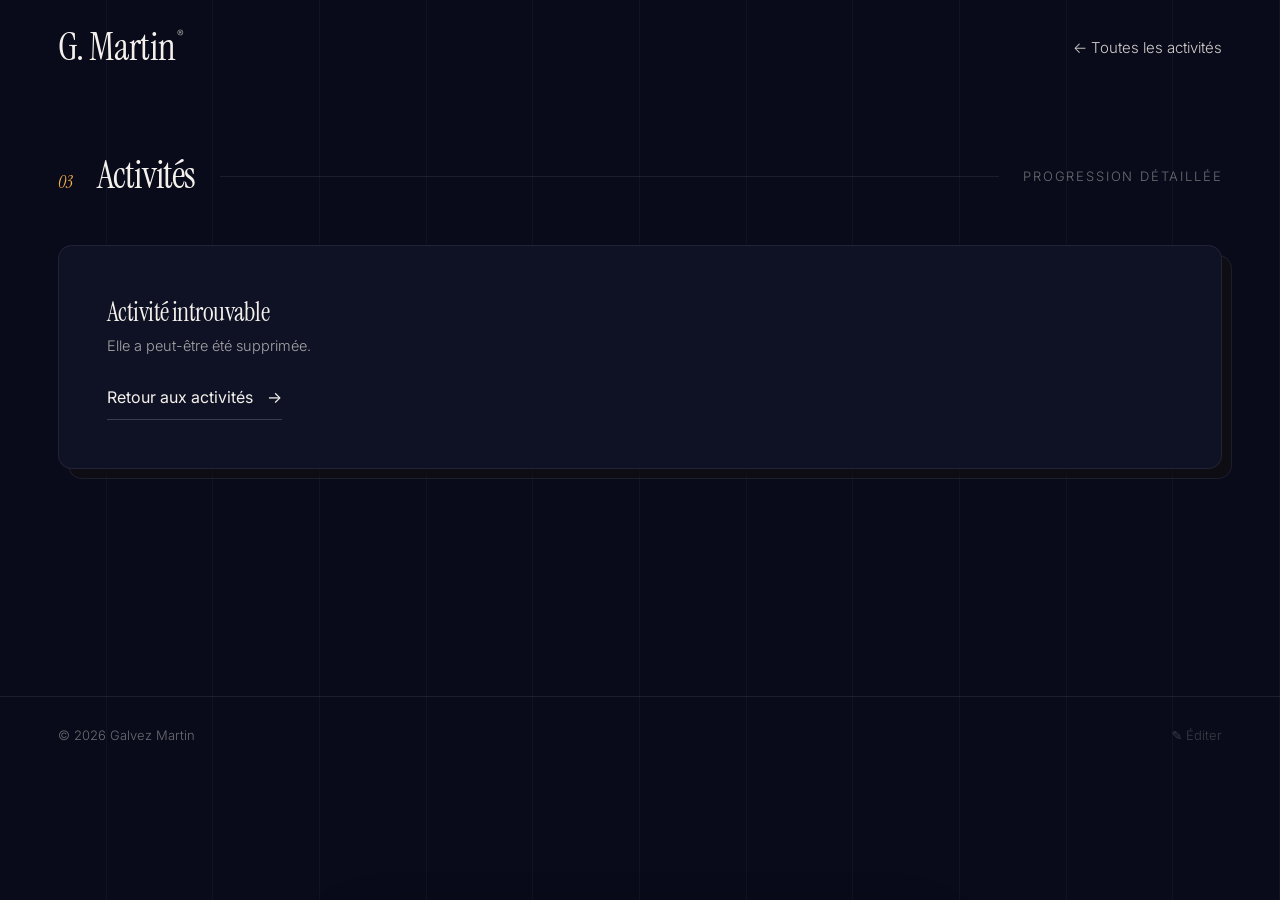
==== activite.html @ 53695359 "Activités : trois cartes par ligne et ouverture dans un nouvel onglet - Un clic sur une carte ouvre " ====
<!doctype html>
<html lang="fr">
<head>
  <meta charset="utf-8">
  <meta name="viewport" content="width=device-width, initial-scale=1">
  <title>Activité — Galvez Martin</title>
  <meta name="description" content="Galvez Martin — étudiant M2 au CEIPI, joueur d'échecs et de poker, bâtisseur de sites, d'agents autonomes, de mosaïques et de drones.">
  <link rel="preconnect" href="https://fonts.googleapis.com">
  <link rel="preconnect" href="https://fonts.gstatic.com" crossorigin>
  <link href="https://fonts.googleapis.com/css2?family=Instrument+Serif:ital@0;1&family=Inter:wght@300;400;500;600&display=swap" rel="stylesheet">
  <link rel="stylesheet" href="css/style.css">
</head>
<body data-page="activity">
  <div class="grid-lines" aria-hidden="true"></div>

  <nav class="nav page-nav">
    <a class="logo" href="index.html"><span data-edit="profile.logo"></span><sup>®</sup></a>
    <a class="back-link" href="index.html#activites">← Toutes les activités</a>
  </nav>

  <main class="section detail-section">
    <div class="section-head">
      <span class="section-num">03</span>
      <span class="section-title-sm">Activités</span>
      <span class="section-rule" aria-hidden="true"></span>
      <span class="section-meta">Progression détaillée</span>
    </div>
    <div id="activities"></div>
  </main>

  <footer class="footer">
    <span>© <span id="year"></span> <span data-edit="profile.name"></span></span>
    <a href="#edit" class="edit-trigger" id="editTrigger" title="Mode édition">✎ Éditer</a>
  </footer>

  <!-- Barre d'édition -->
  <div class="editbar" id="editbar" role="toolbar" aria-label="Outils d'édition">
    <span class="editbar-title"><span class="dot"></span> Mode édition</span>
    <span class="editbar-status" id="saveStatus">Enregistré</span>
    <div class="editbar-actions">
      <button class="btn btn-small" id="exportBtn" type="button" title="Télécharger data.js à placer dans le dossier js/ pour publier">Exporter</button>
      <label class="btn btn-small" title="Recharger une sauvegarde (data.js ou .json)">Importer<input type="file" id="importInput" accept=".js,.json,application/json,text/javascript" hidden></label>
      <button class="btn btn-small btn-danger" id="resetBtn" type="button" title="Effacer les modifications locales">Réinitialiser</button>
      <button class="btn btn-small btn-solid" id="exitEdit" type="button">Terminer</button>
    </div>
  </div>

  <!-- Visionneuse photo -->
  <div class="lightbox" id="lightbox" hidden>
    <button class="lightbox-close" type="button" aria-label="Fermer">×</button>
    <button class="lightbox-nav prev" type="button" aria-label="Photo précédente">←</button>
    <figure><img alt=""><figcaption></figcaption></figure>
    <button class="lightbox-nav next" type="button" aria-label="Photo suivante">→</button>
  </div>

  <div class="toast" id="toast" role="status" aria-live="polite"></div>

  <script src="js/data.js"></script>
  <script src="js/app.js"></script>
</body>
</html>
---- css/style.css ----
/* ============ Jetons ============ */
:root {
  --bg: #0a0b1a;
  --bg-2: #0f1124;
  --surface: rgba(255, 255, 255, 0.035);
  --surface-2: rgba(255, 255, 255, 0.06);
  --line: rgba(255, 255, 255, 0.08);
  --line-strong: rgba(255, 255, 255, 0.18);
  --text: #f4f1ec;
  --muted: rgba(244, 241, 236, 0.66);
  --faint: rgba(244, 241, 236, 0.42);
  --lava: #ff7a1a;
  --lava-2: #ffb347;
  --ember: #c2410c;
  --done: #ff8a2a;
  --doing: #f5c26b;
  --todo: rgba(244, 241, 236, 0.35);
  --serif: 'Instrument Serif', 'Times New Roman', serif;
  --sans: 'Inter', system-ui, -apple-system, 'Segoe UI', sans-serif;
  --gutter: clamp(16px, 4.5vw, 80px);
  --radius: 14px;
  --ease: cubic-bezier(.2, .7, .1, 1);
}

*, *::before, *::after { box-sizing: border-box; }
html { scroll-behavior: smooth; -webkit-text-size-adjust: 100%; }
body {
  margin: 0;
  background: var(--bg);
  color: var(--text);
  font-family: var(--sans);
  font-weight: 300;
  font-size: 16px;
  line-height: 1.55;
  -webkit-font-smoothing: antialiased;
  overflow-x: hidden;
}
body.no-scroll { overflow: hidden; }
img { max-width: 100%; display: block; }
a { color: inherit; text-decoration: none; }
button, input { font: inherit; color: inherit; }
::selection { background: var(--lava); color: #120a05; }

/* Lignes verticales fines, comme les exemples */
.grid-lines {
  position: fixed;
  inset: 0;
  pointer-events: none;
  z-index: 1;
  background-image: repeating-linear-gradient(90deg, transparent 0, transparent calc(100% / 12 - 1px), rgba(255, 255, 255, 0.035) calc(100% / 12 - 1px), rgba(255, 255, 255, 0.035) calc(100% / 12));
}

/* ============ Hero ============ */
.hero {
  position: relative;
  min-height: 100svh;
  display: flex;
  flex-direction: column;
  padding: 28px var(--gutter) 36px;
  overflow: hidden;
  isolation: isolate;
}
.lava {
  position: absolute;
  inset: -6%;
  width: 112%;
  height: 112%;
  z-index: -2;
  filter: blur(2.5px) saturate(1.15) contrast(1.05);
  transform: scale(1.02);
}
.hero-shade {
  position: absolute;
  inset: 0;
  z-index: -1;
  background:
    radial-gradient(120% 80% at 30% 40%, rgba(10, 11, 26, 0), rgba(10, 11, 26, 0.6)),
    linear-gradient(180deg, rgba(10, 11, 26, 0.5) 0%, rgba(10, 11, 26, 0.1) 40%, rgba(10, 11, 26, 0.9) 92%, var(--bg) 100%);
}
.hero-shade::after { /* grain */
  content: '';
  position: absolute;
  inset: 0;
  opacity: 0.18;
  mix-blend-mode: overlay;
  background-image: url("data:image/svg+xml,%3Csvg xmlns='http://www.w3.org/2000/svg' width='160' height='160'%3E%3Cfilter id='n'%3E%3CfeTurbulence type='fractalNoise' baseFrequency='.9' numOctaves='2' stitchTiles='stitch'/%3E%3C/filter%3E%3Crect width='100%25' height='100%25' filter='url(%23n)'/%3E%3C/svg%3E");
}

.nav {
  display: flex;
  align-items: center;
  justify-content: space-between;
  gap: 24px;
  position: relative;
  z-index: 2;
}
.logo { font-family: var(--serif); font-size: clamp(28px, 3vw, 40px); letter-spacing: -0.01em; line-height: 1; }
.logo sup { font-family: var(--sans); font-size: 10px; margin-left: 2px; vertical-align: top; opacity: .8; }
.nav-links { display: flex; gap: clamp(14px, 2.4vw, 32px); font-size: 15px; font-weight: 400; }
.nav-links a { position: relative; opacity: .9; }
.nav-links a::after {
  content: ''; position: absolute; left: 0; right: 0; bottom: -4px; height: 1px;
  background: currentColor; transform: scaleX(0); transform-origin: left; transition: transform .4s var(--ease);
}
.nav-links a:hover::after { transform: scaleX(1); }

.hero-inner {
  margin-top: auto;
  padding-top: 12vh;
  position: relative;
  z-index: 2;
}
.pill {
  display: inline-flex;
  align-items: center;
  gap: 8px;
  padding: 8px 14px;
  border-radius: 999px;
  background: rgba(255, 255, 255, 0.09);
  backdrop-filter: blur(10px);
  -webkit-backdrop-filter: blur(10px);
  font-size: 14px;
  font-weight: 500;
  border: 1px solid rgba(255, 255, 255, 0.08);
}
.spark { color: var(--lava-2); }
.hero-title {
  font-family: var(--serif);
  font-weight: 400;
  font-size: clamp(64px, 14.5vw, 260px);
  line-height: .9;
  letter-spacing: -0.035em;
  margin: 24px 0 0;
  text-shadow: 0 10px 60px rgba(10, 11, 26, 0.35);
}

.hero-bottom {
  display: flex;
  justify-content: space-between;
  align-items: flex-end;
  gap: 32px;
  margin-top: 6vh;
  position: relative;
  z-index: 2;
}
.scroll-cue { font-size: 15px; display: inline-flex; gap: 10px; align-items: center; opacity: .85; }
.arrow-down { display: inline-block; animation: bob 2.2s var(--ease) infinite; }
@keyframes bob { 50% { transform: translateY(5px); } }
.hero-lead { max-width: 500px; }
.hero-lead p { font-size: clamp(17px, 1.6vw, 22px); line-height: 1.4; margin: 0 0 22px; }
.hero-lead strong { font-weight: 600; letter-spacing: -0.01em; }

.link-arrow {
  display: inline-flex;
  align-items: center;
  gap: 14px;
  padding-bottom: 10px;
  border-bottom: 1px solid var(--line-strong);
  font-size: 16px;
  font-weight: 400;
  transition: border-color .3s, gap .3s var(--ease);
}
.link-arrow > span:last-child { transition: transform .3s var(--ease); }
.link-arrow:hover { border-color: var(--lava); gap: 20px; }

/* ============ Sections ============ */
main, .footer { position: relative; z-index: 2; }
.section { padding: clamp(80px, 11vw, 150px) var(--gutter) 0; position: relative; }
.section + .section { padding-top: clamp(100px, 12vw, 170px); }
.lead { font-size: clamp(18px, 1.7vw, 24px); line-height: 1.4; margin: 0; font-weight: 300; }
.display { font-family: var(--serif); font-weight: 400; line-height: .95; letter-spacing: -0.03em; margin: 0; }
.display em { font-style: italic; }

/* En-tête de partie : numéro, titre, filet, mention */
.section-head {
  display: flex;
  align-items: baseline;
  gap: clamp(12px, 2vw, 24px);
  margin-bottom: clamp(28px, 4vw, 48px);
}
.section-num {
  font-family: var(--serif);
  font-style: italic;
  font-size: 18px;
  color: var(--lava-2);
}
.section-title {
  font-family: var(--serif);
  font-weight: 400;
  font-size: clamp(44px, 5.5vw, 80px);
  line-height: 1;
  letter-spacing: -0.03em;
  margin: 0;
  white-space: nowrap;
}
.section-title em { font-style: italic; }
.section-rule { flex: 1; height: 1px; background: var(--line); align-self: center; min-width: 24px; }
.section-meta { align-self: center; font-size: 13px; letter-spacing: .14em; text-transform: uppercase; color: var(--faint); white-space: nowrap; }

/* Panneau : fond plein, bordure fine, ombre décalée */
.card {
  position: relative;
  background: var(--bg-2);
  border: 1px solid var(--line);
  border-radius: var(--radius);
  box-shadow: 10px 10px 0 -1px rgba(0, 0, 0, .55), 10px 10px 0 0 var(--line);
}

/* ============ À propos ============ */
.about-card {
  display: grid;
  grid-template-columns: minmax(0, 0.85fr) minmax(0, 1.4fr);
  overflow: hidden;
}
.about-portrait {
  position: relative;
  min-height: 460px;
  border-right: 1px solid var(--line);
  background-color: #0c0e20;
  background-image: radial-gradient(rgba(255, 255, 255, .07) 1px, transparent 1px);
  background-size: 18px 18px;
  display: grid;
  place-items: center;
}
.portrait-img { position: absolute; inset: 0; width: 100%; height: 100%; object-fit: cover; }
.portrait-placeholder {
  width: min(64%, 260px);
  aspect-ratio: 1;
  border-radius: 50%;
  display: grid;
  place-items: center;
  background: radial-gradient(circle at 35% 30%, var(--lava-2), var(--lava) 35%, var(--ember) 65%, #3a1206);
  box-shadow: 0 0 80px rgba(255, 122, 26, .35), inset 0 -20px 40px rgba(0, 0, 0, .35);
}
.portrait-placeholder span { font-family: var(--serif); font-size: clamp(64px, 7vw, 110px); color: #1a0b04; letter-spacing: -0.04em; }
.portrait-tools { position: absolute; left: 16px; bottom: 16px; display: flex; gap: 6px; flex-wrap: wrap; }
.portrait-tools .icon-btn, .on-media { background: rgba(10, 11, 26, .78); color: var(--text); backdrop-filter: blur(6px); }

.about-info { padding: clamp(28px, 3.5vw, 48px); }
.about-top { display: flex; justify-content: space-between; align-items: center; gap: 16px; }
.eyebrow { display: inline-block; font-size: 12px; letter-spacing: .16em; text-transform: uppercase; color: var(--faint); }
.about-level { font-size: 12px; letter-spacing: .14em; text-transform: uppercase; color: var(--faint); white-space: nowrap; }
.about-level strong { color: var(--lava-2); font-weight: 500; margin-left: 6px; }
.about-name {
  font-family: var(--serif);
  font-weight: 400;
  font-size: clamp(44px, 5vw, 76px);
  line-height: 1;
  letter-spacing: -0.03em;
  margin: 18px 0 8px;
}
.about-tagline { margin: 0; font-size: 15px; letter-spacing: .02em; color: var(--lava-2); }
.about-bio { margin: 18px 0 0; color: var(--muted); font-size: 16px; line-height: 1.6; max-width: 60ch; }
.rule { border: 0; height: 1px; background: var(--line); margin: 28px 0 18px; }
.inventory {
  display: grid;
  grid-template-columns: 1fr 1fr;
  gap: 0 40px;
  margin: 12px 0 0;
}
.inv-row {
  position: relative;
  display: flex;
  justify-content: space-between;
  align-items: baseline;
  gap: 16px;
  padding: 10px 0;
  border-bottom: 1px dashed var(--line);
}
.inv-row dt { font-size: 15px; color: var(--text); }
.inv-row dd { margin: 0; font-size: 15px; color: var(--lava-2); text-align: right; }
.inv-del {
  position: absolute; right: -22px; top: 50%; transform: translateY(-50%);
  border: 0; background: none; color: var(--faint); cursor: pointer; font-size: 16px;
}
.inv-del:hover { color: #ff8589; }
.add-inventory { margin-top: 14px; }
.about-motto { margin: 12px 0 0; font-family: var(--serif); font-style: italic; font-size: clamp(22px, 2.2vw, 30px); line-height: 1.25; }

/* Traits / convictions */
.traits {
  display: grid;
  grid-template-columns: repeat(4, 1fr);
  gap: clamp(24px, 3vw, 56px);
  margin-top: clamp(64px, 8vw, 110px);
}
.trait h3 {
  font-family: var(--serif);
  font-weight: 400;
  font-size: clamp(28px, 2.5vw, 38px);
  letter-spacing: -0.025em;
  line-height: 1;
  margin: 0 0 20px;
}
.trait p { color: var(--muted); font-size: 16px; line-height: 1.6; margin: 0; }

/* Tags d'état */
.tag {
  display: inline-flex;
  align-items: center;
  gap: 6px;
  font-family: var(--sans);
  font-size: 12px;
  font-weight: 500;
  letter-spacing: .04em;
  text-transform: uppercase;
  padding: 4px 10px;
  border-radius: 999px;
  border: 1px solid;
  vertical-align: middle;
  white-space: nowrap;
}
.tag-done { color: var(--done); border-color: rgba(255, 138, 42, .4); background: rgba(255, 138, 42, .08); }
.tag-doing { color: var(--doing); border-color: rgba(245, 194, 107, .4); background: rgba(245, 194, 107, .08); }
.tag-todo { color: var(--muted); border-color: var(--line-strong); }

/* ============ Barres de progression ============ */
.bar {
  position: relative;
  display: flex;
  height: 6px;
  border-radius: 999px;
  background: rgba(255, 255, 255, 0.08);
  overflow: hidden;
}
.bar-done, .bar-doing { height: 100%; transition: width 1.4s var(--ease); }
.bar-done {
  background: linear-gradient(90deg, var(--ember), var(--lava) 60%, var(--lava-2));
  box-shadow: 0 0 18px rgba(255, 122, 26, .55);
  position: relative;
}
.bar-done::after { /* lueur qui balaie la barre */
  content: '';
  position: absolute;
  inset: 0;
  background: linear-gradient(90deg, transparent, rgba(255, 255, 255, .45), transparent);
  transform: translateX(-100%);
  animation: sheen 3.2s 1.4s ease-in-out infinite;
}
@keyframes sheen { 60%, 100% { transform: translateX(100%); } }
.bar-doing {
  background: repeating-linear-gradient(-45deg, rgba(245, 194, 107, .55) 0 5px, rgba(245, 194, 107, .25) 5px 10px);
  background-size: 14px 14px;
  animation: stripes 1s linear infinite;
}
@keyframes stripes { to { background-position: 14px 0; } }

.global-progress { padding: 22px 24px; border: 1px solid var(--line); border-radius: var(--radius); background: var(--surface); }
.global-head { display: flex; justify-content: space-between; align-items: baseline; margin-bottom: 14px; color: var(--muted); font-size: 14px; }
.global-head strong { font-family: var(--serif); font-weight: 400; color: var(--text); font-size: 36px; line-height: 1; }

/* ============ Activités ============ */
.activities-intro {
  display: grid;
  grid-template-columns: minmax(0, 1.2fr) minmax(0, 1fr);
  gap: 40px;
  align-items: center;
}
.activities {
  display: grid;
  grid-template-columns: repeat(3, minmax(0, 1fr));
  gap: clamp(20px, 2.2vw, 32px);
  margin-top: clamp(48px, 6vw, 80px);
  align-items: start;
}
.activity { padding: 14px; transition: border-color .3s, transform .3s var(--ease); }
.activity-top { cursor: pointer; border-radius: 8px; }
.activity-top:focus-visible { outline: 2px solid var(--lava); outline-offset: 6px; }
.activity:hover { transform: translateY(-3px); }
body.editing .activity-top [contenteditable] { cursor: text; }
.activity:hover { border-color: var(--line-strong); }
.activity-top { display: grid; gap: 16px; }

.card-media {
  position: relative;
  aspect-ratio: 16 / 10;
  border-radius: 8px;
  overflow: hidden;
  background: #0c0e20;
}
.card-cover { width: 100%; height: 100%; object-fit: cover; transition: transform .8s var(--ease); }
.activity:hover .card-cover { transform: scale(1.03); }
.card-placeholder {
  position: absolute;
  inset: 0;
  display: grid;
  place-items: center;
  background:
    radial-gradient(70% 90% at calc(30% + var(--hue) * 1%) 110%, hsla(calc(14 + var(--hue) * .5), 95%, 52%, .85), transparent 70%),
    radial-gradient(50% 60% at 85% 0%, hsla(calc(30 + var(--hue) * .4), 90%, 60%, .25), transparent 70%),
    linear-gradient(160deg, #15172e, #0b0c1c);
}
.card-placeholder::before { /* fines lignes de grille */
  content: '';
  position: absolute;
  inset: 0;
  background-image: linear-gradient(rgba(255, 255, 255, .05) 1px, transparent 1px), linear-gradient(90deg, rgba(255, 255, 255, .05) 1px, transparent 1px);
  background-size: 25% 33.33%;
}
.card-placeholder span { position: relative; font-family: var(--serif); font-style: italic; font-size: clamp(56px, 5.5vw, 92px); line-height: 1; color: rgba(255, 246, 236, .92); letter-spacing: -0.04em; }
.card-num {
  position: absolute; left: 12px; top: 12px;
  font-size: 12px; letter-spacing: .12em; padding: 4px 9px; border-radius: 999px;
  background: rgba(10, 11, 26, .7); backdrop-filter: blur(6px); color: var(--muted);
}
.card-placeholder ~ .card-num { display: none; }
.media-tools { position: absolute; right: 10px; bottom: 10px; display: flex; flex-wrap: wrap; justify-content: flex-end; gap: 6px; }

.card-body { padding: 0 4px 4px; }
.activity-tag { font-size: 12px; text-transform: uppercase; letter-spacing: .14em; color: var(--lava-2); font-weight: 500; }
.activity-title {
  font-family: var(--serif);
  font-weight: 400;
  font-size: clamp(21px, 2vw, 30px);
  letter-spacing: -0.02em;
  line-height: 1.05;
  margin: 6px 0 8px;
}
.activity-desc { margin: 0; color: var(--muted); font-size: 14.5px; line-height: 1.5; }

.activity-progress { margin-top: 16px; }
.progress-row { display: flex; align-items: center; gap: 16px; }
.progress-row .bar { flex: 1; }
.progress-num { font-family: var(--serif); font-size: 26px; line-height: 1; min-width: 2.6em; text-align: right; }
.progress-num small { font-size: .55em; color: var(--faint); margin-left: 1px; }
.progress-legend { display: flex; flex-wrap: wrap; gap: 4px 12px; margin-top: 8px; font-size: 12px; color: var(--muted); }
.progress-legend i { display: inline-block; width: 8px; height: 8px; border-radius: 50%; margin-right: 7px; vertical-align: 1px; }
.dot-done { background: var(--done); box-shadow: 0 0 8px var(--done); }
.dot-doing { background: var(--doing); }
.dot-todo { background: var(--todo); }

.activity-open { margin-top: 14px; font-size: 14px; padding-bottom: 8px; }
.activity:hover .activity-open { border-color: var(--lava); gap: 20px; }

.columns {
  display: grid;
  grid-template-columns: repeat(3, 1fr);
  gap: 16px;
  padding-top: 28px;
}
.col {
  background: var(--surface);
  border: 1px solid var(--line);
  border-radius: var(--radius);
  padding: 16px;
  transition: border-color .2s, background .2s;
  min-width: 0;
}
.col.drop { border-color: var(--lava); background: rgba(255, 122, 26, .06); }
.col-head { display: flex; justify-content: space-between; align-items: center; margin-bottom: 14px; }
.col-count { font-family: var(--serif); font-size: 22px; color: var(--faint); }
.task-list { list-style: none; margin: 0; padding: 0; display: grid; gap: 10px; }
.empty { color: var(--faint); font-size: 14px; padding: 10px 2px; font-style: italic; }

.task {
  background: var(--bg-2);
  border: 1px solid var(--line);
  border-left: 2px solid var(--todo);
  border-radius: 10px;
  padding: 12px 14px;
  transition: transform .2s, border-color .2s, opacity .2s;
}
.task.s-done { border-left-color: var(--done); }
.task.s-doing { border-left-color: var(--doing); }
.task.s-done .task-text { color: var(--text); }
.task.dragging { opacity: .4; }
body.editing .task[draggable="true"] { cursor: grab; }
.task-text { margin: 0; font-size: 15px; line-height: 1.45; font-weight: 400; overflow-wrap: anywhere; }
.task-date { display: block; margin-top: 6px; font-size: 12px; color: var(--faint); }
.task-photos { display: grid; grid-template-columns: repeat(auto-fill, minmax(64px, 1fr)); gap: 6px; margin-top: 10px; }
.thumb { position: relative; aspect-ratio: 1; }
.thumb-open { all: unset; cursor: zoom-in; display: block; width: 100%; height: 100%; border-radius: 6px; overflow: hidden; }
.thumb-open:focus-visible { outline: 2px solid var(--lava); outline-offset: 2px; }
.thumb img { width: 100%; height: 100%; object-fit: cover; transition: transform .4s var(--ease); }
.thumb-open:hover img { transform: scale(1.06); }
.thumb-del {
  position: absolute; top: -6px; right: -6px;
  width: 20px; height: 20px; border-radius: 50%;
  border: 0; background: #e5484d; color: #fff; font-size: 14px; line-height: 1;
  cursor: pointer; display: grid; place-items: center;
}

/* ============ Page d'une activité ============ */
.page-nav { padding: 28px var(--gutter) 0; }
.back-link { font-size: 15px; opacity: .85; transition: color .2s, opacity .2s; }
.back-link:hover { color: var(--lava-2); opacity: 1; }
.detail-section { padding-top: clamp(48px, 7vw, 90px); padding-bottom: clamp(64px, 8vw, 110px); min-height: 70vh; }
.section-title-sm { font-family: var(--serif); font-size: clamp(28px, 3vw, 40px); line-height: 1; letter-spacing: -0.02em; }
.detail-head {
  display: grid;
  grid-template-columns: minmax(0, 0.9fr) minmax(0, 1.4fr);
  gap: clamp(22px, 3.5vw, 48px);
  align-items: center;
  padding: 18px;
}
.detail-head .card-body { padding: 8px 12px 8px 0; }
.detail-head .eyebrow { display: block; margin-bottom: 18px; }
.detail-head .activity-title { font-size: clamp(40px, 5vw, 72px); margin: 10px 0 14px; }
.detail-head .activity-desc { font-size: 17px; max-width: 55ch; }
.detail-head .activity-progress { margin-top: 28px; }
.detail-head .progress-num { font-size: 40px; }
.detail-head .progress-legend { font-size: 14px; }
.detail-head .card-placeholder span { font-size: clamp(80px, 9vw, 140px); }
.activity-detail .columns { padding-top: clamp(32px, 4vw, 56px); }
.detail-missing { padding: 48px; }
.detail-missing .activity-desc { margin-bottom: 28px; }

/* ============ Mode édition ============ */
.edit-only { display: none; }
body.editing .edit-only { display: inline-flex; }
body.editing [contenteditable] {
  outline: 1px dashed rgba(255, 179, 71, .35);
  outline-offset: 4px;
  border-radius: 3px;
  cursor: text;
  transition: outline-color .2s, background .2s;
}
body.editing [contenteditable]:hover { outline-color: rgba(255, 179, 71, .7); }
body.editing [contenteditable]:focus { outline: 1px solid var(--lava); background: rgba(255, 122, 26, .07); }
body.editing { padding-bottom: 90px; }

.task-tools { display: flex; flex-wrap: wrap; gap: 6px; margin-top: 12px; padding-top: 10px; border-top: 1px solid var(--line); }
.seg { display: inline-flex; border: 1px solid var(--line-strong); border-radius: 999px; overflow: hidden; }
.seg-btn {
  border: 0; background: none; cursor: pointer;
  font-size: 11px; padding: 5px 9px; color: var(--muted);
  transition: background .2s, color .2s;
}
.seg-btn + .seg-btn { border-left: 1px solid var(--line); }
.seg-btn:hover { color: var(--text); background: var(--surface-2); }
.seg-btn.on.s-done { background: var(--done); color: #1a0d03; }
.seg-btn.on.s-doing { background: var(--doing); color: #1a1203; }
.seg-btn.on.s-todo { background: rgba(244, 241, 236, .85); color: var(--bg); }
.icon-btn {
  display: inline-flex; align-items: center; gap: 4px;
  border: 1px solid var(--line-strong); background: none; border-radius: 999px;
  font-size: 12px; padding: 5px 10px; cursor: pointer; color: var(--muted);
  transition: color .2s, border-color .2s, background .2s;
}
.icon-btn:hover { color: var(--text); border-color: var(--lava); }
.icon-btn.danger:hover { border-color: #e5484d; color: #ff8589; }
.icon-btn[disabled] { opacity: .35; pointer-events: none; }

.add-task { display: flex; gap: 6px; margin-top: 12px; }
.add-task input {
  flex: 1; min-width: 0;
  background: transparent; border: 1px dashed var(--line-strong); border-radius: 10px;
  padding: 9px 12px; font-size: 14px;
}
.add-task input:focus { outline: none; border-style: solid; border-color: var(--lava); }
.add-task .icon-btn { border-radius: 10px; font-size: 16px; padding: 0 12px; }

.activity-admin { display: flex; flex-wrap: wrap; gap: 6px; padding: 14px 4px 2px; border-top: 1px solid var(--line); margin-top: 14px; }

.btn {
  display: inline-flex; align-items: center; justify-content: center; gap: 8px;
  border: 1px solid var(--line-strong); background: none; border-radius: 999px;
  padding: 12px 22px; cursor: pointer; font-size: 15px; transition: all .25s;
}
.btn:hover { border-color: var(--lava); background: rgba(255, 122, 26, .08); }
.btn-ghost { margin-top: 32px; }
.btn-small { padding: 8px 14px; font-size: 13px; }
.btn-solid { background: var(--lava); border-color: var(--lava); color: #1a0d03; font-weight: 500; }
.btn-solid:hover { background: var(--lava-2); border-color: var(--lava-2); }
.btn-danger:hover { border-color: #e5484d; background: rgba(229, 72, 77, .1); }

.editbar {
  position: fixed;
  left: 50%;
  bottom: 18px;
  transform: translate(-50%, 140%);
  z-index: 50;
  display: flex;
  align-items: center;
  gap: 16px;
  padding: 10px 10px 10px 18px;
  max-width: calc(100vw - 32px);
  background: rgba(15, 17, 36, .86);
  backdrop-filter: blur(14px);
  -webkit-backdrop-filter: blur(14px);
  border: 1px solid var(--line-strong);
  border-radius: 999px;
  box-shadow: 0 20px 50px rgba(0, 0, 0, .45);
  transition: transform .5s var(--ease);
}
body.editing .editbar { transform: translate(-50%, 0); }
.editbar-title { display: inline-flex; align-items: center; gap: 8px; font-weight: 500; font-size: 14px; white-space: nowrap; }
.editbar-title .dot { width: 8px; height: 8px; border-radius: 50%; background: var(--lava); box-shadow: 0 0 10px var(--lava); animation: pulse 1.8s infinite; }
@keyframes pulse { 50% { opacity: .35; } }
.editbar-status { font-size: 12px; color: var(--faint); white-space: nowrap; }
.editbar-actions { display: flex; gap: 6px; }

/* ============ Contact & pied de page ============ */
.contact { padding-bottom: clamp(80px, 10vw, 140px); }
.display.huge { font-size: clamp(72px, 16vw, 260px); line-height: .85; }
.contact-links { display: flex; flex-wrap: wrap; gap: 24px 56px; margin-top: 56px; }
.contact-links .link-arrow { font-size: clamp(18px, 2vw, 26px); }

.footer {
  display: flex; justify-content: space-between; align-items: center; gap: 16px;
  padding: 28px var(--gutter);
  border-top: 1px solid var(--line);
  color: var(--faint);
  font-size: 13px;
}
.edit-trigger { opacity: .5; transition: opacity .2s, color .2s; }
.edit-trigger:hover { opacity: 1; color: var(--lava-2); }
body.editing .edit-trigger { visibility: hidden; }

/* ============ Visionneuse ============ */
.lightbox {
  position: fixed; inset: 0; z-index: 100;
  display: grid; place-items: center;
  background: rgba(5, 6, 14, .92);
  backdrop-filter: blur(8px);
  padding: 56px 16px;
}
.lightbox[hidden] { display: none; }
.lightbox figure { margin: 0; max-width: min(1100px, 100%); }
.lightbox img { max-height: 78vh; width: auto; margin: 0 auto; border-radius: 8px; }
.lightbox figcaption { margin-top: 14px; text-align: center; color: var(--muted); font-size: 14px; }
.lightbox-close, .lightbox-nav {
  position: absolute; border: 1px solid var(--line-strong); background: rgba(255, 255, 255, .05);
  width: 48px; height: 48px; border-radius: 50%; cursor: pointer; font-size: 22px;
  display: grid; place-items: center; transition: border-color .2s;
}
.lightbox-close:hover, .lightbox-nav:hover { border-color: var(--lava); }
.lightbox-close { top: 16px; right: 16px; font-size: 28px; }
.lightbox-nav.prev { left: 16px; top: 50%; transform: translateY(-50%); }
.lightbox-nav.next { right: 16px; top: 50%; transform: translateY(-50%); }
.lightbox-nav[hidden] { display: none; }

.toast {
  position: fixed; left: 50%; top: 20px; z-index: 120;
  transform: translate(-50%, -150%);
  background: var(--text); color: var(--bg);
  padding: 10px 18px; border-radius: 999px; font-size: 14px; font-weight: 500;
  transition: transform .45s var(--ease), visibility .45s;
  visibility: hidden;
  max-width: calc(100vw - 32px);
  text-align: center;
}
.toast.show { transform: translate(-50%, 0); visibility: visible; }

/* ============ Apparitions ============ */
.reveal { opacity: 0; transform: translateY(24px); transition: opacity .9s var(--ease), transform .9s var(--ease); }
.reveal.in { opacity: 1; transform: none; }
.nav-num { font-family: var(--serif); font-style: italic; color: var(--lava-2); margin-right: 6px; }
.scroll-cue .section-num { font-size: 16px; }
.traits .trait:nth-child(2) { transition-delay: .08s; }
.traits .trait:nth-child(3) { transition-delay: .16s; }
.traits .trait:nth-child(4) { transition-delay: .24s; }

@media (prefers-reduced-motion: reduce) {
  *, *::before, *::after { animation: none !important; transition-duration: .01ms !important; }
  .reveal { opacity: 1; transform: none; }
}

/* ============ Responsive ============ */
@media (max-width: 1100px) {
  .traits { grid-template-columns: repeat(2, 1fr); }
  .inventory { grid-template-columns: 1fr; }
  .inv-del { right: -4px; }
  .inv-row:has(.inv-del) { padding-right: 22px; }
}
@media (max-width: 1000px) {
  .activity { padding: 10px; }
  .activity-desc { font-size: 13.5px; }
  .progress-legend { font-size: 11px; gap: 2px 10px; }
  .progress-num { font-size: 22px; }
}
@media (max-width: 760px) {
  .activities { grid-template-columns: repeat(2, minmax(0, 1fr)); }
}
@media (max-width: 900px) {
  .about-card { grid-template-columns: 1fr; }
  .about-portrait { min-height: 320px; border-right: 0; border-bottom: 1px solid var(--line); }
  .activities-intro { grid-template-columns: 1fr; gap: 24px; }
  .detail-head { grid-template-columns: 1fr; }
  .columns { grid-template-columns: 1fr; }
  .hero-bottom { flex-direction: column-reverse; align-items: flex-start; }
  .editbar { border-radius: 20px; flex-wrap: wrap; justify-content: center; padding: 10px; }
  .editbar-actions { flex-wrap: wrap; justify-content: center; }
}
@media (max-width: 520px) {
  .activities { grid-template-columns: 1fr; }
}
@media (max-width: 600px) {
  .nav-links a:not(:last-child) { display: none; }
  .traits { grid-template-columns: 1fr; }
  .section-meta { display: none; }
  .card { box-shadow: 6px 6px 0 -1px rgba(0, 0, 0, .55), 6px 6px 0 0 var(--line); }
  .activity { padding: 12px; }
  .about-top { flex-direction: column; align-items: flex-start; gap: 6px; }
  .hero-title { margin-top: 18px; }
}
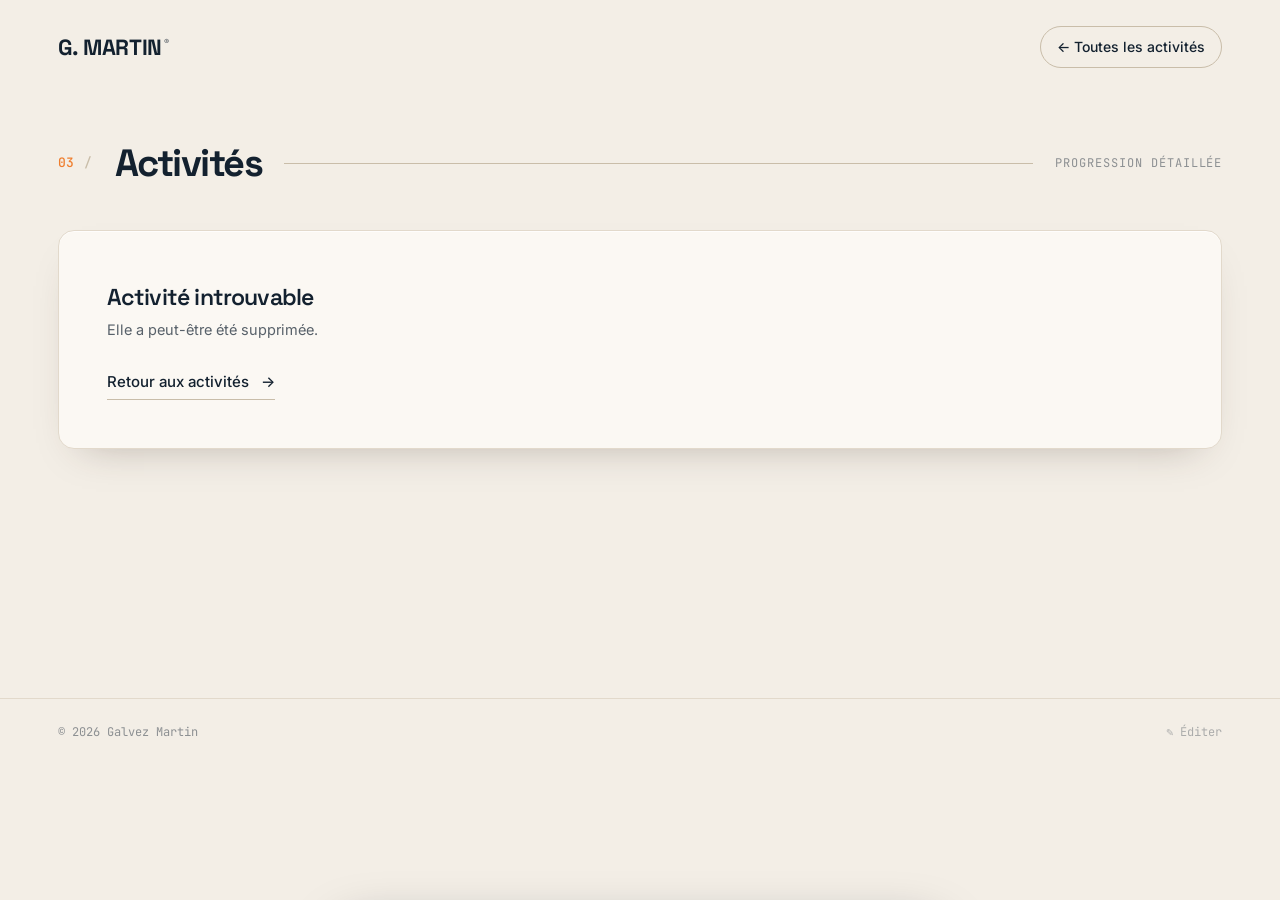
==== commit 6b3522b2: "Nouveau style : photo de décollage en ouverture et palette tirée de l'image - Hero : la photo plein " ====
--- a/activite.html
+++ b/activite.html
@@ -7,12 +7,10 @@
   <meta name="description" content="Galvez Martin — étudiant M2 au CEIPI, joueur d'échecs et de poker, bâtisseur de sites, d'agents autonomes, de mosaïques et de drones.">
   <link rel="preconnect" href="https://fonts.googleapis.com">
   <link rel="preconnect" href="https://fonts.gstatic.com" crossorigin>
-  <link href="https://fonts.googleapis.com/css2?family=Instrument+Serif:ital@0;1&family=Inter:wght@300;400;500;600&display=swap" rel="stylesheet">
+  <link href="https://fonts.googleapis.com/css2?family=Space+Grotesk:wght@400;500;600;700&family=Inter:wght@300;400;500;600&family=JetBrains+Mono:wght@400;500&display=swap" rel="stylesheet">
   <link rel="stylesheet" href="css/style.css">
 </head>
 <body data-page="activity">
-  <div class="grid-lines" aria-hidden="true"></div>
-
   <nav class="nav page-nav">
     <a class="logo" href="index.html"><span data-edit="profile.logo"></span><sup>®</sup></a>
     <a class="back-link" href="index.html#activites">← Toutes les activités</a>
--- a/css/style.css
+++ b/css/style.css
@@ -1,24 +1,31 @@
-/* ============ Jetons ============ */
+/* ============ Jetons : couleurs tirées de la photo de décollage ============ */
 :root {
-  --bg: #0a0b1a;
-  --bg-2: #0f1124;
-  --surface: rgba(255, 255, 255, 0.035);
-  --surface-2: rgba(255, 255, 255, 0.06);
-  --line: rgba(255, 255, 255, 0.08);
-  --line-strong: rgba(255, 255, 255, 0.18);
-  --text: #f4f1ec;
-  --muted: rgba(244, 241, 236, 0.66);
-  --faint: rgba(244, 241, 236, 0.42);
-  --lava: #ff7a1a;
-  --lava-2: #ffb347;
-  --ember: #c2410c;
-  --done: #ff8a2a;
-  --doing: #f5c26b;
-  --todo: rgba(244, 241, 236, 0.35);
-  --serif: 'Instrument Serif', 'Times New Roman', serif;
+  --bg: #f3eee6;            /* nuages */
+  --bg-2: #fbf8f3;          /* panneaux */
+  --paper: #ffffff;
+  --ink: #13212f;           /* bleu nuit */
+  --muted: rgba(19, 33, 47, 0.7);
+  --faint: rgba(19, 33, 47, 0.46);
+  --line: #e2d9cb;          /* sable clair */
+  --line-strong: #c9bda9;   /* sable */
+  --sky: #3f7fb0;           /* ciel */
+  --sky-deep: #1f4f78;
+  --sky-soft: #dde8f1;
+  --flame: #ef7d2d;         /* flamme */
+  --flame-2: #f6a75c;
+  --ember: #c4561c;
+  --peach: #f7dcc0;
+  --earth: #3b2c23;         /* sol */
+  --night: #101b27;
+  --done: var(--flame);
+  --doing: var(--sky);
+  --todo: #b9ad9b;
+  --display: 'Space Grotesk', system-ui, sans-serif;
   --sans: 'Inter', system-ui, -apple-system, 'Segoe UI', sans-serif;
+  --mono: 'JetBrains Mono', ui-monospace, 'SFMono-Regular', Menlo, monospace;
   --gutter: clamp(16px, 4.5vw, 80px);
-  --radius: 14px;
+  --radius: 16px;
+  --shadow: 0 1px 0 rgba(255, 255, 255, .8) inset, 0 18px 40px -24px rgba(59, 44, 35, .35);
   --ease: cubic-bezier(.2, .7, .1, 1);
 }
 
@@ -27,9 +34,8 @@
 body {
   margin: 0;
   background: var(--bg);
-  color: var(--text);
+  color: var(--ink);
   font-family: var(--sans);
-  font-weight: 300;
   font-size: 16px;
   line-height: 1.55;
   -webkit-font-smoothing: antialiased;
@@ -39,51 +45,39 @@
 img { max-width: 100%; display: block; }
 a { color: inherit; text-decoration: none; }
 button, input { font: inherit; color: inherit; }
-::selection { background: var(--lava); color: #120a05; }
-
-/* Lignes verticales fines, comme les exemples */
-.grid-lines {
-  position: fixed;
-  inset: 0;
-  pointer-events: none;
-  z-index: 1;
-  background-image: repeating-linear-gradient(90deg, transparent 0, transparent calc(100% / 12 - 1px), rgba(255, 255, 255, 0.035) calc(100% / 12 - 1px), rgba(255, 255, 255, 0.035) calc(100% / 12));
-}
-
-/* ============ Hero ============ */
+::selection { background: var(--flame); color: #fff; }
+
+/* ============ Hero : la photo ============ */
 .hero {
   position: relative;
   min-height: 100svh;
   display: flex;
   flex-direction: column;
-  padding: 28px var(--gutter) 36px;
+  padding: 26px var(--gutter) 34px;
   overflow: hidden;
   isolation: isolate;
-}
-.lava {
+  color: #fff;
+  background: var(--night);
+}
+.hero-photo {
   position: absolute;
-  inset: -6%;
-  width: 112%;
-  height: 112%;
+  inset: 0;
   z-index: -2;
-  filter: blur(2.5px) saturate(1.15) contrast(1.05);
-  transform: scale(1.02);
+  background: url('../assets/hero.jpg') center 42% / cover no-repeat;
+  transform: scale(1.06);
+  animation: liftoff 2.4s var(--ease) forwards;
+}
+@keyframes liftoff { to { transform: scale(1); } }
+@media (max-width: 700px) {
+  .hero-photo { background-image: url('../assets/hero-small.jpg'); background-position: 48% center; }
 }
 .hero-shade {
   position: absolute;
   inset: 0;
   z-index: -1;
   background:
-    radial-gradient(120% 80% at 30% 40%, rgba(10, 11, 26, 0), rgba(10, 11, 26, 0.6)),
-    linear-gradient(180deg, rgba(10, 11, 26, 0.5) 0%, rgba(10, 11, 26, 0.1) 40%, rgba(10, 11, 26, 0.9) 92%, var(--bg) 100%);
-}
-.hero-shade::after { /* grain */
-  content: '';
-  position: absolute;
-  inset: 0;
-  opacity: 0.18;
-  mix-blend-mode: overlay;
-  background-image: url("data:image/svg+xml,%3Csvg xmlns='http://www.w3.org/2000/svg' width='160' height='160'%3E%3Cfilter id='n'%3E%3CfeTurbulence type='fractalNoise' baseFrequency='.9' numOctaves='2' stitchTiles='stitch'/%3E%3C/filter%3E%3Crect width='100%25' height='100%25' filter='url(%23n)'/%3E%3C/svg%3E");
+    linear-gradient(180deg, rgba(16, 27, 39, .55) 0%, rgba(16, 27, 39, 0) 22%),
+    linear-gradient(0deg, rgba(30, 20, 14, .82) 0%, rgba(30, 20, 14, .35) 34%, rgba(30, 20, 14, 0) 58%);
 }
 
 .nav {
@@ -94,44 +88,60 @@
   position: relative;
   z-index: 2;
 }
-.logo { font-family: var(--serif); font-size: clamp(28px, 3vw, 40px); letter-spacing: -0.01em; line-height: 1; }
-.logo sup { font-family: var(--sans); font-size: 10px; margin-left: 2px; vertical-align: top; opacity: .8; }
-.nav-links { display: flex; gap: clamp(14px, 2.4vw, 32px); font-size: 15px; font-weight: 400; }
-.nav-links a { position: relative; opacity: .9; }
-.nav-links a::after {
-  content: ''; position: absolute; left: 0; right: 0; bottom: -4px; height: 1px;
-  background: currentColor; transform: scaleX(0); transform-origin: left; transition: transform .4s var(--ease);
-}
-.nav-links a:hover::after { transform: scaleX(1); }
-
-.hero-inner {
-  margin-top: auto;
-  padding-top: 12vh;
-  position: relative;
-  z-index: 2;
-}
+.logo {
+  font-family: var(--display);
+  font-weight: 700;
+  font-size: 22px;
+  letter-spacing: -0.02em;
+  text-transform: uppercase;
+}
+.logo sup { font-size: 10px; margin-left: 2px; opacity: .8; }
+.nav-links {
+  display: flex;
+  gap: 6px;
+  padding: 6px;
+  border-radius: 999px;
+  background: rgba(255, 255, 255, .14);
+  border: 1px solid rgba(255, 255, 255, .22);
+  backdrop-filter: blur(14px);
+  -webkit-backdrop-filter: blur(14px);
+}
+.nav-links a {
+  padding: 8px 14px;
+  border-radius: 999px;
+  font-size: 14px;
+  font-weight: 500;
+  transition: background .25s, color .25s;
+}
+.nav-links a:hover { background: #fff; color: var(--ink); }
+.nav-num { font-family: var(--mono); font-size: 11px; opacity: .7; margin-right: 6px; }
+
+.hero-inner { margin-top: auto; padding-top: 14vh; position: relative; z-index: 2; }
 .pill {
   display: inline-flex;
   align-items: center;
   gap: 8px;
   padding: 8px 14px;
   border-radius: 999px;
-  background: rgba(255, 255, 255, 0.09);
-  backdrop-filter: blur(10px);
-  -webkit-backdrop-filter: blur(10px);
-  font-size: 14px;
-  font-weight: 500;
-  border: 1px solid rgba(255, 255, 255, 0.08);
-}
-.spark { color: var(--lava-2); }
+  background: rgba(255, 255, 255, .16);
+  border: 1px solid rgba(255, 255, 255, .25);
+  backdrop-filter: blur(12px);
+  -webkit-backdrop-filter: blur(12px);
+  font-family: var(--mono);
+  font-size: 12px;
+  letter-spacing: .06em;
+  text-transform: uppercase;
+}
+.spark { color: var(--flame-2); }
 .hero-title {
-  font-family: var(--serif);
-  font-weight: 400;
-  font-size: clamp(64px, 14.5vw, 260px);
-  line-height: .9;
-  letter-spacing: -0.035em;
-  margin: 24px 0 0;
-  text-shadow: 0 10px 60px rgba(10, 11, 26, 0.35);
+  font-family: var(--display);
+  font-weight: 700;
+  font-size: clamp(56px, 12.5vw, 220px);
+  line-height: .86;
+  letter-spacing: -0.055em;
+  text-transform: uppercase;
+  margin: 22px 0 0;
+  text-shadow: 0 12px 50px rgba(30, 20, 14, .35);
 }
 
 .hero-bottom {
@@ -139,71 +149,116 @@
   justify-content: space-between;
   align-items: flex-end;
   gap: 32px;
-  margin-top: 6vh;
+  margin-top: 5vh;
   position: relative;
   z-index: 2;
 }
-.scroll-cue { font-size: 15px; display: inline-flex; gap: 10px; align-items: center; opacity: .85; }
+.hero-credit {
+  position: absolute;
+  right: 0;
+  top: -5vh;
+  transform: translateY(-100%);
+  font-family: var(--mono);
+  font-size: 10px;
+  letter-spacing: .08em;
+  opacity: .6;
+}
+.scroll-cue {
+  display: inline-flex;
+  gap: 10px;
+  align-items: center;
+  font-family: var(--mono);
+  font-size: 12px;
+  letter-spacing: .08em;
+  text-transform: uppercase;
+}
+.scroll-cue .section-num { color: var(--flame-2); }
 .arrow-down { display: inline-block; animation: bob 2.2s var(--ease) infinite; }
 @keyframes bob { 50% { transform: translateY(5px); } }
-.hero-lead { max-width: 500px; }
-.hero-lead p { font-size: clamp(17px, 1.6vw, 22px); line-height: 1.4; margin: 0 0 22px; }
-.hero-lead strong { font-weight: 600; letter-spacing: -0.01em; }
+.hero-lead {
+  max-width: 470px;
+  padding: 22px 24px;
+  border-radius: var(--radius);
+  background: rgba(255, 255, 255, .12);
+  border: 1px solid rgba(255, 255, 255, .22);
+  backdrop-filter: blur(16px);
+  -webkit-backdrop-filter: blur(16px);
+}
+.hero-lead p { font-size: clamp(16px, 1.4vw, 19px); line-height: 1.45; margin: 0 0 18px; }
+.hero-lead strong { font-weight: 600; }
+.hero .link-arrow { border-color: rgba(255, 255, 255, .5); }
+.hero .link-arrow:hover { border-color: var(--flame-2); }
 
 .link-arrow {
   display: inline-flex;
   align-items: center;
-  gap: 14px;
-  padding-bottom: 10px;
-  border-bottom: 1px solid var(--line-strong);
-  font-size: 16px;
-  font-weight: 400;
+  gap: 12px;
+  padding-bottom: 6px;
+  border-bottom: 1.5px solid var(--line-strong);
+  font-size: 15px;
+  font-weight: 500;
   transition: border-color .3s, gap .3s var(--ease);
 }
-.link-arrow > span:last-child { transition: transform .3s var(--ease); }
-.link-arrow:hover { border-color: var(--lava); gap: 20px; }
+.link-arrow:hover { border-color: var(--flame); gap: 18px; }
 
 /* ============ Sections ============ */
 main, .footer { position: relative; z-index: 2; }
-.section { padding: clamp(80px, 11vw, 150px) var(--gutter) 0; position: relative; }
-.section + .section { padding-top: clamp(100px, 12vw, 170px); }
-.lead { font-size: clamp(18px, 1.7vw, 24px); line-height: 1.4; margin: 0; font-weight: 300; }
-.display { font-family: var(--serif); font-weight: 400; line-height: .95; letter-spacing: -0.03em; margin: 0; }
-.display em { font-style: italic; }
-
-/* En-tête de partie : numéro, titre, filet, mention */
+.section { padding: clamp(80px, 10vw, 140px) var(--gutter) 0; position: relative; }
+.lead { font-size: clamp(17px, 1.5vw, 21px); line-height: 1.5; margin: 0; color: var(--muted); }
+.display { font-family: var(--display); font-weight: 700; letter-spacing: -0.04em; margin: 0; line-height: .9; }
+.display em { font-style: normal; color: var(--flame); }
+
 .section-head {
   display: flex;
-  align-items: baseline;
-  gap: clamp(12px, 2vw, 24px);
+  align-items: center;
+  gap: clamp(12px, 2vw, 22px);
   margin-bottom: clamp(28px, 4vw, 48px);
 }
 .section-num {
-  font-family: var(--serif);
-  font-style: italic;
-  font-size: 18px;
-  color: var(--lava-2);
-}
+  font-family: var(--mono);
+  font-size: 13px;
+  font-weight: 500;
+  color: var(--flame);
+  letter-spacing: .06em;
+}
+.section-num::after { content: ' /'; color: var(--line-strong); }
 .section-title {
-  font-family: var(--serif);
-  font-weight: 400;
-  font-size: clamp(44px, 5.5vw, 80px);
+  font-family: var(--display);
+  font-weight: 700;
+  font-size: clamp(40px, 5.2vw, 76px);
   line-height: 1;
-  letter-spacing: -0.03em;
+  letter-spacing: -0.045em;
   margin: 0;
   white-space: nowrap;
 }
-.section-title em { font-style: italic; }
-.section-rule { flex: 1; height: 1px; background: var(--line); align-self: center; min-width: 24px; }
-.section-meta { align-self: center; font-size: 13px; letter-spacing: .14em; text-transform: uppercase; color: var(--faint); white-space: nowrap; }
-
-/* Panneau : fond plein, bordure fine, ombre décalée */
+.section-title em { font-style: normal; color: var(--sky); }
+.section-title-sm { font-family: var(--display); font-weight: 700; font-size: clamp(26px, 3vw, 38px); letter-spacing: -0.04em; line-height: 1; }
+.section-rule { flex: 1; height: 1px; background: var(--line-strong); min-width: 24px; }
+.section-meta {
+  font-family: var(--mono);
+  font-size: 12px;
+  letter-spacing: .08em;
+  text-transform: uppercase;
+  color: var(--faint);
+  white-space: nowrap;
+}
+
+/* Panneau */
 .card {
   position: relative;
   background: var(--bg-2);
   border: 1px solid var(--line);
   border-radius: var(--radius);
-  box-shadow: 10px 10px 0 -1px rgba(0, 0, 0, .55), 10px 10px 0 0 var(--line);
+  box-shadow: var(--shadow);
+}
+
+.eyebrow {
+  display: inline-block;
+  font-family: var(--mono);
+  font-size: 11.5px;
+  letter-spacing: .1em;
+  text-transform: uppercase;
+  color: var(--faint);
 }
 
 /* ============ À propos ============ */
@@ -215,141 +270,171 @@
 .about-portrait {
   position: relative;
   min-height: 460px;
-  border-right: 1px solid var(--line);
-  background-color: #0c0e20;
-  background-image: radial-gradient(rgba(255, 255, 255, .07) 1px, transparent 1px);
-  background-size: 18px 18px;
+  background: linear-gradient(180deg, #4f8ab3 0%, #85a1b3 45%, var(--peach) 78%, var(--flame-2) 100%);
   display: grid;
   place-items: center;
-}
-.portrait-img { position: absolute; inset: 0; width: 100%; height: 100%; object-fit: cover; }
+  overflow: hidden;
+}
+.about-portrait::after { /* lueur basse */
+  content: '';
+  position: absolute;
+  left: 50%; bottom: -30%;
+  width: 120%; aspect-ratio: 1;
+  transform: translateX(-50%);
+  background: radial-gradient(circle, rgba(255, 255, 255, .45), transparent 60%);
+  pointer-events: none;
+}
+.portrait-img { position: absolute; inset: 0; width: 100%; height: 100%; object-fit: cover; z-index: 1; }
 .portrait-placeholder {
-  width: min(64%, 260px);
+  position: relative;
+  z-index: 1;
+  width: min(60%, 240px);
   aspect-ratio: 1;
   border-radius: 50%;
   display: grid;
   place-items: center;
-  background: radial-gradient(circle at 35% 30%, var(--lava-2), var(--lava) 35%, var(--ember) 65%, #3a1206);
-  box-shadow: 0 0 80px rgba(255, 122, 26, .35), inset 0 -20px 40px rgba(0, 0, 0, .35);
-}
-.portrait-placeholder span { font-family: var(--serif); font-size: clamp(64px, 7vw, 110px); color: #1a0b04; letter-spacing: -0.04em; }
-.portrait-tools { position: absolute; left: 16px; bottom: 16px; display: flex; gap: 6px; flex-wrap: wrap; }
-.portrait-tools .icon-btn, .on-media { background: rgba(10, 11, 26, .78); color: var(--text); backdrop-filter: blur(6px); }
+  background: rgba(255, 255, 255, .22);
+  border: 1px solid rgba(255, 255, 255, .55);
+  backdrop-filter: blur(6px);
+  -webkit-backdrop-filter: blur(6px);
+}
+.portrait-placeholder span { font-family: var(--display); font-weight: 700; font-size: clamp(56px, 6vw, 92px); color: #fff; letter-spacing: -0.05em; }
+.portrait-tools { position: absolute; left: 16px; bottom: 16px; display: flex; gap: 6px; flex-wrap: wrap; z-index: 2; }
+.portrait-tools .icon-btn, .on-media { background: rgba(255, 255, 255, .92); color: var(--ink); border-color: transparent; }
 
 .about-info { padding: clamp(28px, 3.5vw, 48px); }
 .about-top { display: flex; justify-content: space-between; align-items: center; gap: 16px; }
-.eyebrow { display: inline-block; font-size: 12px; letter-spacing: .16em; text-transform: uppercase; color: var(--faint); }
-.about-level { font-size: 12px; letter-spacing: .14em; text-transform: uppercase; color: var(--faint); white-space: nowrap; }
-.about-level strong { color: var(--lava-2); font-weight: 500; margin-left: 6px; }
+.about-level {
+  font-family: var(--mono);
+  font-size: 11.5px;
+  letter-spacing: .08em;
+  text-transform: uppercase;
+  color: var(--faint);
+  white-space: nowrap;
+  padding: 5px 10px;
+  border-radius: 999px;
+  background: var(--sky-soft);
+}
+.about-level strong { color: var(--sky-deep); font-weight: 500; margin-left: 4px; }
 .about-name {
-  font-family: var(--serif);
-  font-weight: 400;
-  font-size: clamp(44px, 5vw, 76px);
-  line-height: 1;
-  letter-spacing: -0.03em;
-  margin: 18px 0 8px;
-}
-.about-tagline { margin: 0; font-size: 15px; letter-spacing: .02em; color: var(--lava-2); }
-.about-bio { margin: 18px 0 0; color: var(--muted); font-size: 16px; line-height: 1.6; max-width: 60ch; }
-.rule { border: 0; height: 1px; background: var(--line); margin: 28px 0 18px; }
-.inventory {
-  display: grid;
-  grid-template-columns: 1fr 1fr;
-  gap: 0 40px;
-  margin: 12px 0 0;
-}
+  font-family: var(--display);
+  font-weight: 700;
+  font-size: clamp(40px, 4.6vw, 68px);
+  line-height: .95;
+  letter-spacing: -0.05em;
+  text-transform: uppercase;
+  margin: 18px 0 10px;
+}
+.about-tagline { margin: 0; font-size: 15px; font-weight: 500; color: var(--sky); }
+.about-bio { margin: 16px 0 0; color: var(--muted); font-size: 16px; line-height: 1.65; max-width: 60ch; }
+.rule { border: 0; height: 1px; background: var(--line); margin: 28px 0 16px; }
+.inventory { display: grid; grid-template-columns: 1fr 1fr; gap: 0 40px; margin: 10px 0 0; }
 .inv-row {
   position: relative;
   display: flex;
   justify-content: space-between;
   align-items: baseline;
   gap: 16px;
-  padding: 10px 0;
-  border-bottom: 1px dashed var(--line);
-}
-.inv-row dt { font-size: 15px; color: var(--text); }
-.inv-row dd { margin: 0; font-size: 15px; color: var(--lava-2); text-align: right; }
+  padding: 11px 0;
+  border-bottom: 1px solid var(--line);
+}
+.inv-row dt { font-size: 15px; }
+.inv-row dd { margin: 0; font-family: var(--mono); font-size: 13.5px; color: var(--ember); text-align: right; }
 .inv-del {
   position: absolute; right: -22px; top: 50%; transform: translateY(-50%);
   border: 0; background: none; color: var(--faint); cursor: pointer; font-size: 16px;
 }
-.inv-del:hover { color: #ff8589; }
+.inv-del:hover { color: #d33; }
 .add-inventory { margin-top: 14px; }
-.about-motto { margin: 12px 0 0; font-family: var(--serif); font-style: italic; font-size: clamp(22px, 2.2vw, 30px); line-height: 1.25; }
-
-/* Traits / convictions */
+.about-motto {
+  margin: 10px 0 0;
+  padding-left: 16px;
+  border-left: 3px solid var(--flame);
+  font-family: var(--display);
+  font-weight: 500;
+  font-size: clamp(19px, 1.8vw, 24px);
+  line-height: 1.3;
+  letter-spacing: -0.02em;
+}
+
+/* Traits */
 .traits {
   display: grid;
   grid-template-columns: repeat(4, 1fr);
-  gap: clamp(24px, 3vw, 56px);
-  margin-top: clamp(64px, 8vw, 110px);
-}
+  gap: clamp(16px, 2vw, 28px);
+  margin-top: clamp(48px, 6vw, 80px);
+}
+.trait {
+  padding: 26px 24px 28px;
+  border-radius: var(--radius);
+  background: var(--paper);
+  border: 1px solid var(--line);
+  border-top: 3px solid var(--sky);
+}
+.trait:nth-child(even) { border-top-color: var(--flame); }
 .trait h3 {
-  font-family: var(--serif);
-  font-weight: 400;
-  font-size: clamp(28px, 2.5vw, 38px);
-  letter-spacing: -0.025em;
-  line-height: 1;
-  margin: 0 0 20px;
-}
-.trait p { color: var(--muted); font-size: 16px; line-height: 1.6; margin: 0; }
+  font-family: var(--display);
+  font-weight: 600;
+  font-size: clamp(21px, 1.8vw, 26px);
+  letter-spacing: -0.03em;
+  line-height: 1.1;
+  margin: 0 0 14px;
+}
+.trait p { color: var(--muted); font-size: 15px; line-height: 1.6; margin: 0; }
 
 /* Tags d'état */
 .tag {
   display: inline-flex;
   align-items: center;
-  gap: 6px;
-  font-family: var(--sans);
-  font-size: 12px;
+  font-family: var(--mono);
+  font-size: 11px;
   font-weight: 500;
-  letter-spacing: .04em;
+  letter-spacing: .06em;
   text-transform: uppercase;
   padding: 4px 10px;
   border-radius: 999px;
-  border: 1px solid;
   vertical-align: middle;
   white-space: nowrap;
 }
-.tag-done { color: var(--done); border-color: rgba(255, 138, 42, .4); background: rgba(255, 138, 42, .08); }
-.tag-doing { color: var(--doing); border-color: rgba(245, 194, 107, .4); background: rgba(245, 194, 107, .08); }
-.tag-todo { color: var(--muted); border-color: var(--line-strong); }
+.tag-done { color: #fff; background: var(--flame); }
+.tag-doing { color: #fff; background: var(--sky); }
+.tag-todo { color: var(--ink); background: var(--line); }
 
 /* ============ Barres de progression ============ */
 .bar {
   position: relative;
   display: flex;
-  height: 6px;
+  height: 8px;
   border-radius: 999px;
-  background: rgba(255, 255, 255, 0.08);
+  background: #e8e0d3;
   overflow: hidden;
 }
 .bar-done, .bar-doing { height: 100%; transition: width 1.4s var(--ease); }
 .bar-done {
-  background: linear-gradient(90deg, var(--ember), var(--lava) 60%, var(--lava-2));
-  box-shadow: 0 0 18px rgba(255, 122, 26, .55);
-  position: relative;
-}
-.bar-done::after { /* lueur qui balaie la barre */
+  position: relative;
+  background: linear-gradient(90deg, var(--ember), var(--flame) 55%, var(--flame-2));
+}
+.bar-done::after {
   content: '';
   position: absolute;
   inset: 0;
-  background: linear-gradient(90deg, transparent, rgba(255, 255, 255, .45), transparent);
+  background: linear-gradient(90deg, transparent, rgba(255, 255, 255, .55), transparent);
   transform: translateX(-100%);
   animation: sheen 3.2s 1.4s ease-in-out infinite;
 }
 @keyframes sheen { 60%, 100% { transform: translateX(100%); } }
 .bar-doing {
-  background: repeating-linear-gradient(-45deg, rgba(245, 194, 107, .55) 0 5px, rgba(245, 194, 107, .25) 5px 10px);
+  background: repeating-linear-gradient(-45deg, rgba(63, 127, 176, .75) 0 5px, rgba(63, 127, 176, .4) 5px 10px);
   background-size: 14px 14px;
   animation: stripes 1s linear infinite;
 }
 @keyframes stripes { to { background-position: 14px 0; } }
 
-.global-progress { padding: 22px 24px; border: 1px solid var(--line); border-radius: var(--radius); background: var(--surface); }
-.global-head { display: flex; justify-content: space-between; align-items: baseline; margin-bottom: 14px; color: var(--muted); font-size: 14px; }
-.global-head strong { font-family: var(--serif); font-weight: 400; color: var(--text); font-size: 36px; line-height: 1; }
-
-/* ============ Activités ============ */
+.global-progress { padding: 20px 22px; border-radius: var(--radius); background: var(--paper); border: 1px solid var(--line); box-shadow: var(--shadow); }
+.global-head { display: flex; justify-content: space-between; align-items: baseline; margin-bottom: 14px; font-family: var(--mono); font-size: 12px; letter-spacing: .06em; text-transform: uppercase; color: var(--faint); }
+.global-head strong { font-family: var(--display); font-weight: 700; color: var(--ink); font-size: 36px; letter-spacing: -0.04em; line-height: 1; }
+
+/* ============ Activités (accueil) ============ */
 .activities-intro {
   display: grid;
   grid-template-columns: minmax(0, 1.2fr) minmax(0, 1fr);
@@ -359,210 +444,215 @@
 .activities {
   display: grid;
   grid-template-columns: repeat(3, minmax(0, 1fr));
-  gap: clamp(20px, 2.2vw, 32px);
-  margin-top: clamp(48px, 6vw, 80px);
+  gap: clamp(16px, 2vw, 28px);
+  margin-top: clamp(40px, 5vw, 64px);
   align-items: start;
 }
-.activity { padding: 14px; transition: border-color .3s, transform .3s var(--ease); }
-.activity-top { cursor: pointer; border-radius: 8px; }
-.activity-top:focus-visible { outline: 2px solid var(--lava); outline-offset: 6px; }
-.activity:hover { transform: translateY(-3px); }
+.activity {
+  padding: 12px;
+  background: var(--paper);
+  transition: opacity .9s var(--ease), transform .35s var(--ease), box-shadow .35s var(--ease), border-color .35s;
+}
+.activity:hover { border-color: var(--line-strong); box-shadow: 0 26px 50px -26px rgba(59, 44, 35, .45); }
+.activity-top { display: grid; gap: 16px; cursor: pointer; border-radius: 10px; }
+.activity-top:focus-visible { outline: 2px solid var(--sky); outline-offset: 6px; }
 body.editing .activity-top [contenteditable] { cursor: text; }
-.activity:hover { border-color: var(--line-strong); }
-.activity-top { display: grid; gap: 16px; }
 
 .card-media {
   position: relative;
   aspect-ratio: 16 / 10;
-  border-radius: 8px;
+  border-radius: 10px;
   overflow: hidden;
-  background: #0c0e20;
+  background: var(--sky-soft);
 }
 .card-cover { width: 100%; height: 100%; object-fit: cover; transition: transform .8s var(--ease); }
-.activity:hover .card-cover { transform: scale(1.03); }
+.activity:hover .card-cover { transform: scale(1.04); }
 .card-placeholder {
   position: absolute;
   inset: 0;
   display: grid;
   place-items: center;
   background:
-    radial-gradient(70% 90% at calc(30% + var(--hue) * 1%) 110%, hsla(calc(14 + var(--hue) * .5), 95%, 52%, .85), transparent 70%),
-    radial-gradient(50% 60% at 85% 0%, hsla(calc(30 + var(--hue) * .4), 90%, 60%, .25), transparent 70%),
-    linear-gradient(160deg, #15172e, #0b0c1c);
-}
-.card-placeholder::before { /* fines lignes de grille */
-  content: '';
-  position: absolute;
-  inset: 0;
-  background-image: linear-gradient(rgba(255, 255, 255, .05) 1px, transparent 1px), linear-gradient(90deg, rgba(255, 255, 255, .05) 1px, transparent 1px);
-  background-size: 25% 33.33%;
-}
-.card-placeholder span { position: relative; font-family: var(--serif); font-style: italic; font-size: clamp(56px, 5.5vw, 92px); line-height: 1; color: rgba(255, 246, 236, .92); letter-spacing: -0.04em; }
-.card-num {
-  position: absolute; left: 12px; top: 12px;
-  font-size: 12px; letter-spacing: .12em; padding: 4px 9px; border-radius: 999px;
-  background: rgba(10, 11, 26, .7); backdrop-filter: blur(6px); color: var(--muted);
-}
-.card-placeholder ~ .card-num { display: none; }
+    radial-gradient(80% 70% at calc(35% + var(--hue) * 1%) 115%, rgba(246, 167, 92, .95), transparent 70%),
+    linear-gradient(180deg, hsl(calc(205 + var(--hue) * .2), 48%, calc(46% + var(--hue) * .15%)) 0%, #85a1b3 55%, var(--peach) 100%);
+}
+.card-placeholder span {
+  font-family: var(--display);
+  font-weight: 700;
+  font-size: clamp(52px, 5vw, 84px);
+  line-height: 1;
+  letter-spacing: -0.06em;
+  color: rgba(255, 255, 255, .95);
+  text-shadow: 0 8px 30px rgba(31, 79, 120, .35);
+}
 .media-tools { position: absolute; right: 10px; bottom: 10px; display: flex; flex-wrap: wrap; justify-content: flex-end; gap: 6px; }
 
-.card-body { padding: 0 4px 4px; }
-.activity-tag { font-size: 12px; text-transform: uppercase; letter-spacing: .14em; color: var(--lava-2); font-weight: 500; }
+.card-body { padding: 0 6px 6px; }
+.activity-tag {
+  font-family: var(--mono);
+  font-size: 11px;
+  text-transform: uppercase;
+  letter-spacing: .1em;
+  color: var(--sky);
+  font-weight: 500;
+}
 .activity-title {
-  font-family: var(--serif);
-  font-weight: 400;
-  font-size: clamp(21px, 2vw, 30px);
-  letter-spacing: -0.02em;
-  line-height: 1.05;
+  font-family: var(--display);
+  font-weight: 600;
+  font-size: clamp(20px, 1.8vw, 26px);
+  letter-spacing: -0.035em;
+  line-height: 1.1;
   margin: 6px 0 8px;
 }
 .activity-desc { margin: 0; color: var(--muted); font-size: 14.5px; line-height: 1.5; }
 
 .activity-progress { margin-top: 16px; }
-.progress-row { display: flex; align-items: center; gap: 16px; }
+.progress-row { display: flex; align-items: center; gap: 14px; }
 .progress-row .bar { flex: 1; }
-.progress-num { font-family: var(--serif); font-size: 26px; line-height: 1; min-width: 2.6em; text-align: right; }
+.progress-num { font-family: var(--display); font-weight: 700; font-size: 24px; letter-spacing: -0.04em; line-height: 1; min-width: 2.4em; text-align: right; }
 .progress-num small { font-size: .55em; color: var(--faint); margin-left: 1px; }
-.progress-legend { display: flex; flex-wrap: wrap; gap: 4px 12px; margin-top: 8px; font-size: 12px; color: var(--muted); }
-.progress-legend i { display: inline-block; width: 8px; height: 8px; border-radius: 50%; margin-right: 7px; vertical-align: 1px; }
-.dot-done { background: var(--done); box-shadow: 0 0 8px var(--done); }
+.progress-legend { display: flex; flex-wrap: wrap; gap: 4px 12px; margin-top: 10px; font-size: 12px; color: var(--muted); }
+.progress-legend i { display: inline-block; width: 8px; height: 8px; border-radius: 50%; margin-right: 6px; }
+.dot-done { background: var(--done); }
 .dot-doing { background: var(--doing); }
 .dot-todo { background: var(--todo); }
 
-.activity-open { margin-top: 14px; font-size: 14px; padding-bottom: 8px; }
-.activity:hover .activity-open { border-color: var(--lava); gap: 20px; }
+.activity-open { margin-top: 14px; font-size: 14px; }
+.activity:hover .activity-open { border-color: var(--flame); gap: 18px; }
+.activity-admin { display: flex; flex-wrap: wrap; gap: 6px; padding: 12px 6px 2px; border-top: 1px solid var(--line); margin-top: 14px; }
+
+/* ============ Page d'une activité ============ */
+.page-nav { padding: 26px var(--gutter) 0; color: var(--ink); }
+.back-link {
+  font-size: 14px;
+  font-weight: 500;
+  padding: 9px 16px;
+  border-radius: 999px;
+  border: 1px solid var(--line-strong);
+  transition: background .2s, color .2s, border-color .2s;
+}
+.back-link:hover { background: var(--ink); border-color: var(--ink); color: #fff; }
+.detail-section { padding-top: clamp(40px, 6vw, 80px); padding-bottom: clamp(64px, 8vw, 110px); min-height: 70vh; }
+.detail-head {
+  display: grid;
+  grid-template-columns: minmax(0, 0.9fr) minmax(0, 1.4fr);
+  gap: clamp(22px, 3.5vw, 48px);
+  align-items: center;
+  padding: 16px;
+}
+.detail-head .card-body { padding: 8px 12px 8px 0; }
+.detail-head .eyebrow { display: block; margin-bottom: 16px; }
+.detail-head .activity-title { font-size: clamp(36px, 4.6vw, 64px); font-weight: 700; letter-spacing: -0.05em; margin: 10px 0 14px; }
+.detail-head .activity-desc { font-size: 17px; max-width: 55ch; }
+.detail-head .activity-progress { margin-top: 28px; }
+.detail-head .progress-num { font-size: 40px; }
+.detail-head .progress-legend { font-size: 14px; }
+.detail-head .card-placeholder span { font-size: clamp(72px, 8vw, 128px); }
+.detail-missing { padding: 48px; }
+.detail-missing .activity-desc { margin-bottom: 28px; }
 
 .columns {
   display: grid;
   grid-template-columns: repeat(3, 1fr);
   gap: 16px;
-  padding-top: 28px;
+  padding-top: clamp(32px, 4vw, 56px);
 }
 .col {
-  background: var(--surface);
+  background: var(--bg-2);
   border: 1px solid var(--line);
   border-radius: var(--radius);
   padding: 16px;
+  min-width: 0;
   transition: border-color .2s, background .2s;
-  min-width: 0;
-}
-.col.drop { border-color: var(--lava); background: rgba(255, 122, 26, .06); }
+}
+.col-done { border-top: 3px solid var(--done); }
+.col-doing { border-top: 3px solid var(--doing); }
+.col-todo { border-top: 3px solid var(--todo); }
+.col.drop { border-color: var(--flame); background: #fff4ea; }
 .col-head { display: flex; justify-content: space-between; align-items: center; margin-bottom: 14px; }
-.col-count { font-family: var(--serif); font-size: 22px; color: var(--faint); }
+.col-count { font-family: var(--display); font-weight: 700; font-size: 22px; color: var(--faint); }
 .task-list { list-style: none; margin: 0; padding: 0; display: grid; gap: 10px; }
 .empty { color: var(--faint); font-size: 14px; padding: 10px 2px; font-style: italic; }
 
 .task {
-  background: var(--bg-2);
+  background: var(--paper);
   border: 1px solid var(--line);
-  border-left: 2px solid var(--todo);
   border-radius: 10px;
   padding: 12px 14px;
-  transition: transform .2s, border-color .2s, opacity .2s;
-}
-.task.s-done { border-left-color: var(--done); }
-.task.s-doing { border-left-color: var(--doing); }
-.task.s-done .task-text { color: var(--text); }
+  box-shadow: 0 6px 16px -12px rgba(59, 44, 35, .4);
+  transition: opacity .2s, border-color .2s;
+}
 .task.dragging { opacity: .4; }
 body.editing .task[draggable="true"] { cursor: grab; }
-.task-text { margin: 0; font-size: 15px; line-height: 1.45; font-weight: 400; overflow-wrap: anywhere; }
-.task-date { display: block; margin-top: 6px; font-size: 12px; color: var(--faint); }
+.task-text { margin: 0; font-size: 15px; line-height: 1.45; font-weight: 500; overflow-wrap: anywhere; }
+.task-date { display: block; margin-top: 6px; font-family: var(--mono); font-size: 11px; color: var(--faint); }
 .task-photos { display: grid; grid-template-columns: repeat(auto-fill, minmax(64px, 1fr)); gap: 6px; margin-top: 10px; }
 .thumb { position: relative; aspect-ratio: 1; }
 .thumb-open { all: unset; cursor: zoom-in; display: block; width: 100%; height: 100%; border-radius: 6px; overflow: hidden; }
-.thumb-open:focus-visible { outline: 2px solid var(--lava); outline-offset: 2px; }
+.thumb-open:focus-visible { outline: 2px solid var(--sky); outline-offset: 2px; }
 .thumb img { width: 100%; height: 100%; object-fit: cover; transition: transform .4s var(--ease); }
 .thumb-open:hover img { transform: scale(1.06); }
 .thumb-del {
   position: absolute; top: -6px; right: -6px;
   width: 20px; height: 20px; border-radius: 50%;
-  border: 0; background: #e5484d; color: #fff; font-size: 14px; line-height: 1;
+  border: 0; background: #d33; color: #fff; font-size: 14px; line-height: 1;
   cursor: pointer; display: grid; place-items: center;
 }
 
-/* ============ Page d'une activité ============ */
-.page-nav { padding: 28px var(--gutter) 0; }
-.back-link { font-size: 15px; opacity: .85; transition: color .2s, opacity .2s; }
-.back-link:hover { color: var(--lava-2); opacity: 1; }
-.detail-section { padding-top: clamp(48px, 7vw, 90px); padding-bottom: clamp(64px, 8vw, 110px); min-height: 70vh; }
-.section-title-sm { font-family: var(--serif); font-size: clamp(28px, 3vw, 40px); line-height: 1; letter-spacing: -0.02em; }
-.detail-head {
-  display: grid;
-  grid-template-columns: minmax(0, 0.9fr) minmax(0, 1.4fr);
-  gap: clamp(22px, 3.5vw, 48px);
-  align-items: center;
-  padding: 18px;
-}
-.detail-head .card-body { padding: 8px 12px 8px 0; }
-.detail-head .eyebrow { display: block; margin-bottom: 18px; }
-.detail-head .activity-title { font-size: clamp(40px, 5vw, 72px); margin: 10px 0 14px; }
-.detail-head .activity-desc { font-size: 17px; max-width: 55ch; }
-.detail-head .activity-progress { margin-top: 28px; }
-.detail-head .progress-num { font-size: 40px; }
-.detail-head .progress-legend { font-size: 14px; }
-.detail-head .card-placeholder span { font-size: clamp(80px, 9vw, 140px); }
-.activity-detail .columns { padding-top: clamp(32px, 4vw, 56px); }
-.detail-missing { padding: 48px; }
-.detail-missing .activity-desc { margin-bottom: 28px; }
-
 /* ============ Mode édition ============ */
-.edit-only { display: none; }
+body:not(.editing) .edit-only { display: none; }
 body.editing .edit-only { display: inline-flex; }
 body.editing [contenteditable] {
-  outline: 1px dashed rgba(255, 179, 71, .35);
+  outline: 1px dashed rgba(63, 127, 176, .45);
   outline-offset: 4px;
   border-radius: 3px;
   cursor: text;
   transition: outline-color .2s, background .2s;
 }
-body.editing [contenteditable]:hover { outline-color: rgba(255, 179, 71, .7); }
-body.editing [contenteditable]:focus { outline: 1px solid var(--lava); background: rgba(255, 122, 26, .07); }
+body.editing [contenteditable]:hover { outline-color: var(--sky); }
+body.editing [contenteditable]:focus { outline: 1.5px solid var(--sky); background: rgba(63, 127, 176, .08); }
+body.editing .hero [contenteditable], body.editing .contact [contenteditable] { outline-color: rgba(255, 255, 255, .55); }
+body.editing .hero [contenteditable]:focus, body.editing .contact [contenteditable]:focus { outline-color: #fff; background: rgba(255, 255, 255, .1); }
 body.editing { padding-bottom: 90px; }
 
 .task-tools { display: flex; flex-wrap: wrap; gap: 6px; margin-top: 12px; padding-top: 10px; border-top: 1px solid var(--line); }
 .seg { display: inline-flex; border: 1px solid var(--line-strong); border-radius: 999px; overflow: hidden; }
-.seg-btn {
-  border: 0; background: none; cursor: pointer;
-  font-size: 11px; padding: 5px 9px; color: var(--muted);
-  transition: background .2s, color .2s;
-}
+.seg-btn { border: 0; background: none; cursor: pointer; font-size: 11px; padding: 5px 9px; color: var(--muted); transition: background .2s, color .2s; }
 .seg-btn + .seg-btn { border-left: 1px solid var(--line); }
-.seg-btn:hover { color: var(--text); background: var(--surface-2); }
-.seg-btn.on.s-done { background: var(--done); color: #1a0d03; }
-.seg-btn.on.s-doing { background: var(--doing); color: #1a1203; }
-.seg-btn.on.s-todo { background: rgba(244, 241, 236, .85); color: var(--bg); }
+.seg-btn:hover { color: var(--ink); background: var(--bg); }
+.seg-btn.on.s-done { background: var(--done); color: #fff; }
+.seg-btn.on.s-doing { background: var(--doing); color: #fff; }
+.seg-btn.on.s-todo { background: var(--ink); color: #fff; }
 .icon-btn {
   display: inline-flex; align-items: center; gap: 4px;
-  border: 1px solid var(--line-strong); background: none; border-radius: 999px;
+  border: 1px solid var(--line-strong); background: var(--paper); border-radius: 999px;
   font-size: 12px; padding: 5px 10px; cursor: pointer; color: var(--muted);
   transition: color .2s, border-color .2s, background .2s;
 }
-.icon-btn:hover { color: var(--text); border-color: var(--lava); }
-.icon-btn.danger:hover { border-color: #e5484d; color: #ff8589; }
+.icon-btn:hover { color: var(--ink); border-color: var(--sky); }
+.icon-btn.danger:hover { border-color: #d33; color: #c22; }
 .icon-btn[disabled] { opacity: .35; pointer-events: none; }
 
 .add-task { display: flex; gap: 6px; margin-top: 12px; }
 .add-task input {
   flex: 1; min-width: 0;
-  background: transparent; border: 1px dashed var(--line-strong); border-radius: 10px;
+  background: var(--paper); border: 1px dashed var(--line-strong); border-radius: 10px;
   padding: 9px 12px; font-size: 14px;
 }
-.add-task input:focus { outline: none; border-style: solid; border-color: var(--lava); }
+.add-task input:focus { outline: none; border-style: solid; border-color: var(--sky); }
 .add-task .icon-btn { border-radius: 10px; font-size: 16px; padding: 0 12px; }
-
-.activity-admin { display: flex; flex-wrap: wrap; gap: 6px; padding: 14px 4px 2px; border-top: 1px solid var(--line); margin-top: 14px; }
 
 .btn {
   display: inline-flex; align-items: center; justify-content: center; gap: 8px;
-  border: 1px solid var(--line-strong); background: none; border-radius: 999px;
-  padding: 12px 22px; cursor: pointer; font-size: 15px; transition: all .25s;
-}
-.btn:hover { border-color: var(--lava); background: rgba(255, 122, 26, .08); }
+  border: 1px solid var(--line-strong); background: var(--paper); border-radius: 999px;
+  padding: 12px 22px; cursor: pointer; font-size: 15px; font-weight: 500; transition: all .25s;
+}
+.btn:hover { border-color: var(--ink); }
 .btn-ghost { margin-top: 32px; }
 .btn-small { padding: 8px 14px; font-size: 13px; }
-.btn-solid { background: var(--lava); border-color: var(--lava); color: #1a0d03; font-weight: 500; }
-.btn-solid:hover { background: var(--lava-2); border-color: var(--lava-2); }
-.btn-danger:hover { border-color: #e5484d; background: rgba(229, 72, 77, .1); }
+.btn-solid { background: var(--flame); border-color: var(--flame); color: #fff; }
+.btn-solid:hover { background: var(--ember); border-color: var(--ember); }
+.btn-danger:hover { border-color: #d33; color: #c22; }
 
 .editbar {
   position: fixed;
@@ -575,56 +665,71 @@
   gap: 16px;
   padding: 10px 10px 10px 18px;
   max-width: calc(100vw - 32px);
-  background: rgba(15, 17, 36, .86);
+  background: rgba(16, 27, 39, .92);
+  color: #fff;
   backdrop-filter: blur(14px);
   -webkit-backdrop-filter: blur(14px);
-  border: 1px solid var(--line-strong);
   border-radius: 999px;
-  box-shadow: 0 20px 50px rgba(0, 0, 0, .45);
+  box-shadow: 0 20px 50px rgba(16, 27, 39, .35);
   transition: transform .5s var(--ease);
 }
+.editbar .btn { background: transparent; border-color: rgba(255, 255, 255, .25); color: #fff; }
+.editbar .btn:hover { border-color: #fff; }
+.editbar .btn-solid { background: var(--flame); border-color: var(--flame); }
 body.editing .editbar { transform: translate(-50%, 0); }
-.editbar-title { display: inline-flex; align-items: center; gap: 8px; font-weight: 500; font-size: 14px; white-space: nowrap; }
-.editbar-title .dot { width: 8px; height: 8px; border-radius: 50%; background: var(--lava); box-shadow: 0 0 10px var(--lava); animation: pulse 1.8s infinite; }
+.editbar-title { display: inline-flex; align-items: center; gap: 8px; font-weight: 600; font-size: 14px; white-space: nowrap; }
+.editbar-title .dot { width: 8px; height: 8px; border-radius: 50%; background: var(--flame); animation: pulse 1.8s infinite; }
 @keyframes pulse { 50% { opacity: .35; } }
-.editbar-status { font-size: 12px; color: var(--faint); white-space: nowrap; }
+.editbar-status { font-family: var(--mono); font-size: 11px; color: rgba(255, 255, 255, .55); white-space: nowrap; }
 .editbar-actions { display: flex; gap: 6px; }
 
-/* ============ Contact & pied de page ============ */
-.contact { padding-bottom: clamp(80px, 10vw, 140px); }
-.display.huge { font-size: clamp(72px, 16vw, 260px); line-height: .85; }
-.contact-links { display: flex; flex-wrap: wrap; gap: 24px 56px; margin-top: 56px; }
-.contact-links .link-arrow { font-size: clamp(18px, 2vw, 26px); }
+/* ============ Contact & pied de page (le sol de la photo) ============ */
+.contact {
+  margin-top: clamp(100px, 12vw, 170px);
+  padding-bottom: clamp(80px, 10vw, 130px);
+  background:
+    radial-gradient(60% 120% at 50% 130%, rgba(239, 125, 45, .55), transparent 70%),
+    linear-gradient(180deg, var(--night), var(--earth));
+  color: #fff;
+}
+.display.huge { font-size: clamp(64px, 14vw, 230px); text-transform: uppercase; }
+.display.huge em { color: var(--flame-2); }
+.contact-links { display: flex; flex-wrap: wrap; gap: 24px 56px; margin-top: 48px; }
+.contact-links .link-arrow { font-size: clamp(17px, 1.8vw, 24px); border-color: rgba(255, 255, 255, .35); }
+.contact-links .link-arrow:hover { border-color: var(--flame-2); }
 
 .footer {
   display: flex; justify-content: space-between; align-items: center; gap: 16px;
-  padding: 28px var(--gutter);
-  border-top: 1px solid var(--line);
-  color: var(--faint);
-  font-size: 13px;
-}
-.edit-trigger { opacity: .5; transition: opacity .2s, color .2s; }
-.edit-trigger:hover { opacity: 1; color: var(--lava-2); }
+  padding: 24px var(--gutter);
+  background: var(--earth);
+  color: rgba(255, 255, 255, .55);
+  font-family: var(--mono);
+  font-size: 12px;
+}
+.detail-section + .footer { background: var(--bg); color: var(--faint); border-top: 1px solid var(--line); }
+.edit-trigger { opacity: .7; transition: opacity .2s, color .2s; }
+.edit-trigger:hover { opacity: 1; color: var(--flame-2); }
 body.editing .edit-trigger { visibility: hidden; }
 
 /* ============ Visionneuse ============ */
 .lightbox {
   position: fixed; inset: 0; z-index: 100;
   display: grid; place-items: center;
-  background: rgba(5, 6, 14, .92);
+  background: rgba(16, 27, 39, .92);
   backdrop-filter: blur(8px);
   padding: 56px 16px;
+  color: #fff;
 }
 .lightbox[hidden] { display: none; }
 .lightbox figure { margin: 0; max-width: min(1100px, 100%); }
-.lightbox img { max-height: 78vh; width: auto; margin: 0 auto; border-radius: 8px; }
-.lightbox figcaption { margin-top: 14px; text-align: center; color: var(--muted); font-size: 14px; }
+.lightbox img { max-height: 78vh; width: auto; margin: 0 auto; border-radius: 10px; }
+.lightbox figcaption { margin-top: 14px; text-align: center; color: rgba(255, 255, 255, .7); font-size: 14px; }
 .lightbox-close, .lightbox-nav {
-  position: absolute; border: 1px solid var(--line-strong); background: rgba(255, 255, 255, .05);
+  position: absolute; border: 1px solid rgba(255, 255, 255, .3); background: rgba(255, 255, 255, .08); color: #fff;
   width: 48px; height: 48px; border-radius: 50%; cursor: pointer; font-size: 22px;
-  display: grid; place-items: center; transition: border-color .2s;
-}
-.lightbox-close:hover, .lightbox-nav:hover { border-color: var(--lava); }
+  display: grid; place-items: center; transition: border-color .2s, background .2s;
+}
+.lightbox-close:hover, .lightbox-nav:hover { border-color: var(--flame-2); background: rgba(255, 255, 255, .15); }
 .lightbox-close { top: 16px; right: 16px; font-size: 28px; }
 .lightbox-nav.prev { left: 16px; top: 50%; transform: translateY(-50%); }
 .lightbox-nav.next { right: 16px; top: 50%; transform: translateY(-50%); }
@@ -633,10 +738,10 @@
 .toast {
   position: fixed; left: 50%; top: 20px; z-index: 120;
   transform: translate(-50%, -150%);
-  background: var(--text); color: var(--bg);
+  visibility: hidden;
+  background: var(--night); color: #fff;
   padding: 10px 18px; border-radius: 999px; font-size: 14px; font-weight: 500;
   transition: transform .45s var(--ease), visibility .45s;
-  visibility: hidden;
   max-width: calc(100vw - 32px);
   text-align: center;
 }
@@ -645,8 +750,7 @@
 /* ============ Apparitions ============ */
 .reveal { opacity: 0; transform: translateY(24px); transition: opacity .9s var(--ease), transform .9s var(--ease); }
 .reveal.in { opacity: 1; transform: none; }
-.nav-num { font-family: var(--serif); font-style: italic; color: var(--lava-2); margin-right: 6px; }
-.scroll-cue .section-num { font-size: 16px; }
+.activity.reveal.in:hover { transform: translateY(-4px); }
 .traits .trait:nth-child(2) { transition-delay: .08s; }
 .traits .trait:nth-child(3) { transition-delay: .16s; }
 .traits .trait:nth-child(4) { transition-delay: .24s; }
@@ -654,6 +758,7 @@
 @media (prefers-reduced-motion: reduce) {
   *, *::before, *::after { animation: none !important; transition-duration: .01ms !important; }
   .reveal { opacity: 1; transform: none; }
+  .hero-photo { transform: none; }
 }
 
 /* ============ Responsive ============ */
@@ -667,30 +772,29 @@
   .activity { padding: 10px; }
   .activity-desc { font-size: 13.5px; }
   .progress-legend { font-size: 11px; gap: 2px 10px; }
-  .progress-num { font-size: 22px; }
-}
-@media (max-width: 760px) {
-  .activities { grid-template-columns: repeat(2, minmax(0, 1fr)); }
+  .progress-num { font-size: 20px; }
 }
 @media (max-width: 900px) {
   .about-card { grid-template-columns: 1fr; }
-  .about-portrait { min-height: 320px; border-right: 0; border-bottom: 1px solid var(--line); }
+  .about-portrait { min-height: 300px; }
   .activities-intro { grid-template-columns: 1fr; gap: 24px; }
   .detail-head { grid-template-columns: 1fr; }
   .columns { grid-template-columns: 1fr; }
   .hero-bottom { flex-direction: column-reverse; align-items: flex-start; }
+  .hero-credit { top: auto; bottom: 0; transform: none; }
   .editbar { border-radius: 20px; flex-wrap: wrap; justify-content: center; padding: 10px; }
   .editbar-actions { flex-wrap: wrap; justify-content: center; }
 }
-@media (max-width: 520px) {
-  .activities { grid-template-columns: 1fr; }
+@media (max-width: 760px) {
+  .activities { grid-template-columns: repeat(2, minmax(0, 1fr)); }
 }
 @media (max-width: 600px) {
   .nav-links a:not(:last-child) { display: none; }
   .traits { grid-template-columns: 1fr; }
   .section-meta { display: none; }
-  .card { box-shadow: 6px 6px 0 -1px rgba(0, 0, 0, .55), 6px 6px 0 0 var(--line); }
-  .activity { padding: 12px; }
-  .about-top { flex-direction: column; align-items: flex-start; gap: 6px; }
+  .about-top { flex-direction: column; align-items: flex-start; gap: 8px; }
   .hero-title { margin-top: 18px; }
 }
+@media (max-width: 520px) {
+  .activities { grid-template-columns: 1fr; }
+}
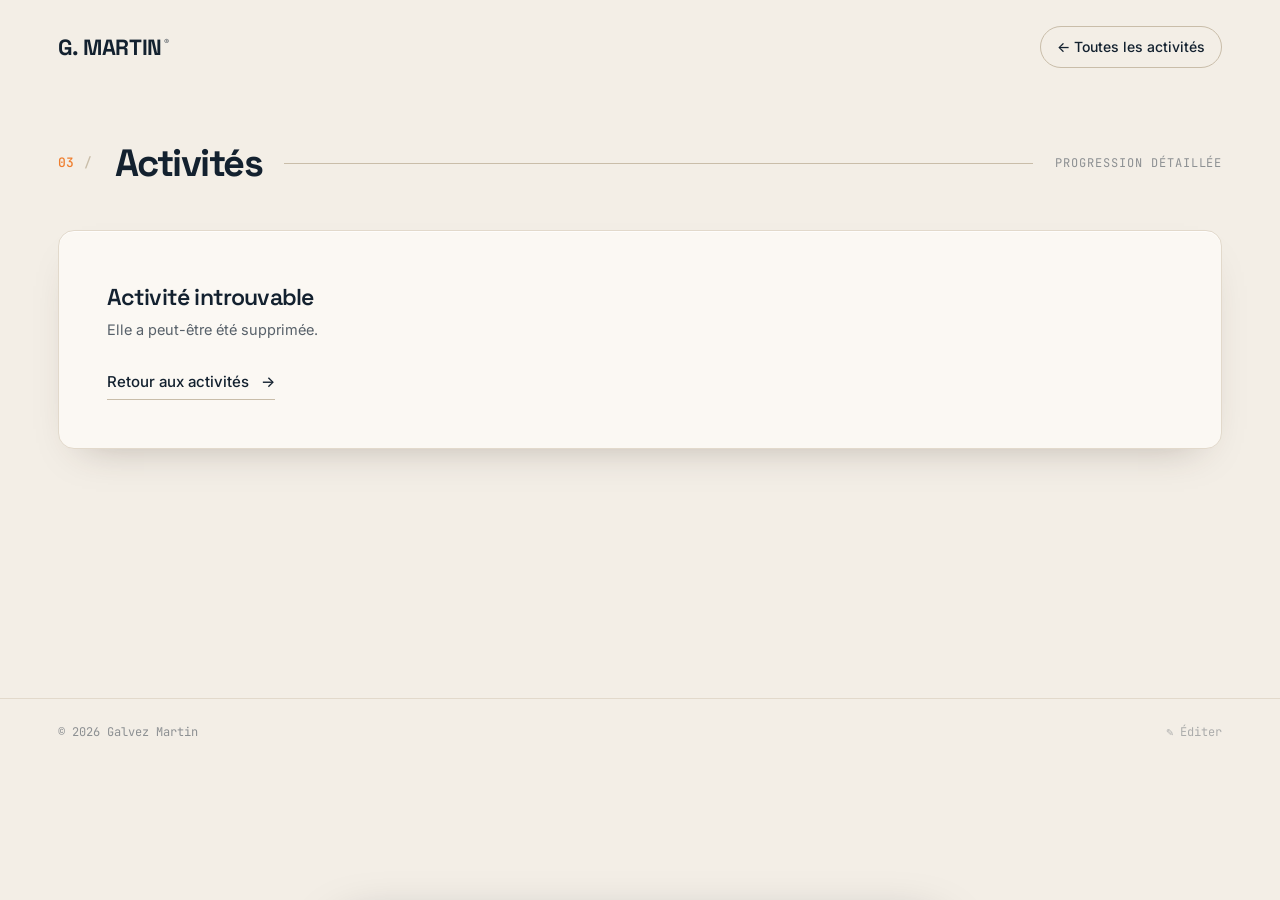
==== commit 907d436f: "Publication : bouton « Publier » guidé et indicateur de modifications non publiées Les photos et tâc" ====
--- a/activite.html
+++ b/activite.html
@@ -8,7 +8,7 @@
   <link rel="preconnect" href="https://fonts.googleapis.com">
   <link rel="preconnect" href="https://fonts.gstatic.com" crossorigin>
   <link href="https://fonts.googleapis.com/css2?family=Space+Grotesk:wght@400;500;600;700&family=Inter:wght@300;400;500;600&family=JetBrains+Mono:wght@400;500&display=swap" rel="stylesheet">
-  <link rel="stylesheet" href="css/style.css">
+  <link rel="stylesheet" href="css/style.css?v=9">
 </head>
 <body data-page="activity">
   <nav class="nav page-nav">
@@ -36,7 +36,7 @@
     <span class="editbar-title"><span class="dot"></span> Mode édition</span>
     <span class="editbar-status" id="saveStatus">Enregistré</span>
     <div class="editbar-actions">
-      <button class="btn btn-small" id="exportBtn" type="button" title="Télécharger data.js à placer dans le dossier js/ pour publier">Exporter</button>
+      <button class="btn btn-small" id="exportBtn" type="button" title="Mettre en ligne les modifications">Publier</button>
       <label class="btn btn-small" title="Recharger une sauvegarde (data.js ou .json)">Importer<input type="file" id="importInput" accept=".js,.json,application/json,text/javascript" hidden></label>
       <button class="btn btn-small btn-danger" id="resetBtn" type="button" title="Effacer les modifications locales">Réinitialiser</button>
       <button class="btn btn-small btn-solid" id="exitEdit" type="button">Terminer</button>
@@ -53,7 +53,7 @@
 
   <div class="toast" id="toast" role="status" aria-live="polite"></div>
 
-  <script src="js/data.js"></script>
-  <script src="js/app.js"></script>
+  <script src="js/data.js?v=9"></script>
+  <script src="js/app.js?v=9"></script>
 </body>
 </html>
--- a/css/style.css
+++ b/css/style.css
@@ -63,13 +63,13 @@
   position: absolute;
   inset: 0;
   z-index: -2;
-  background: url('../assets/hero.jpg') center 42% / cover no-repeat;
+  background: url('../assets/hero.jpg?v=9') center 42% / cover no-repeat;
   transform: scale(1.06);
   animation: liftoff 2.4s var(--ease) forwards;
 }
 @keyframes liftoff { to { transform: scale(1); } }
 @media (max-width: 700px) {
-  .hero-photo { background-image: url('../assets/hero-small.jpg'); background-position: 48% center; }
+  .hero-photo { background-image: url('../assets/hero-small.jpg?v=9'); background-position: 48% center; }
 }
 .hero-shade {
   position: absolute;
@@ -798,3 +798,23 @@
 @media (max-width: 520px) {
   .activities { grid-template-columns: 1fr; }
 }
+
+/* ============ Publication ============ */
+body.unpublished #exportBtn { background: var(--flame); border-color: var(--flame); }
+body:not(.unpublished) #exportBtn { opacity: .7; }
+.publish-dialog {
+  width: min(560px, calc(100vw - 32px));
+  border: 0;
+  border-radius: var(--radius);
+  padding: 0;
+  background: var(--bg-2);
+  color: var(--ink);
+  box-shadow: 0 30px 80px rgba(16, 27, 39, .4);
+}
+.publish-dialog::backdrop { background: rgba(16, 27, 39, .6); backdrop-filter: blur(4px); }
+.publish-inner { padding: 28px; }
+.publish-inner h2 { font-family: var(--display); font-weight: 700; font-size: 26px; letter-spacing: -0.03em; line-height: 1.1; margin: 10px 0 12px; }
+.publish-note { margin: 0 0 16px; color: var(--muted); font-size: 15px; }
+.publish-note code { font-family: var(--mono); font-size: 13px; background: var(--line); padding: 1px 5px; border-radius: 4px; }
+.publish-steps { margin: 0 0 22px; padding-left: 20px; display: grid; gap: 8px; font-size: 15px; }
+.publish-actions { display: flex; flex-wrap: wrap; gap: 8px; }
